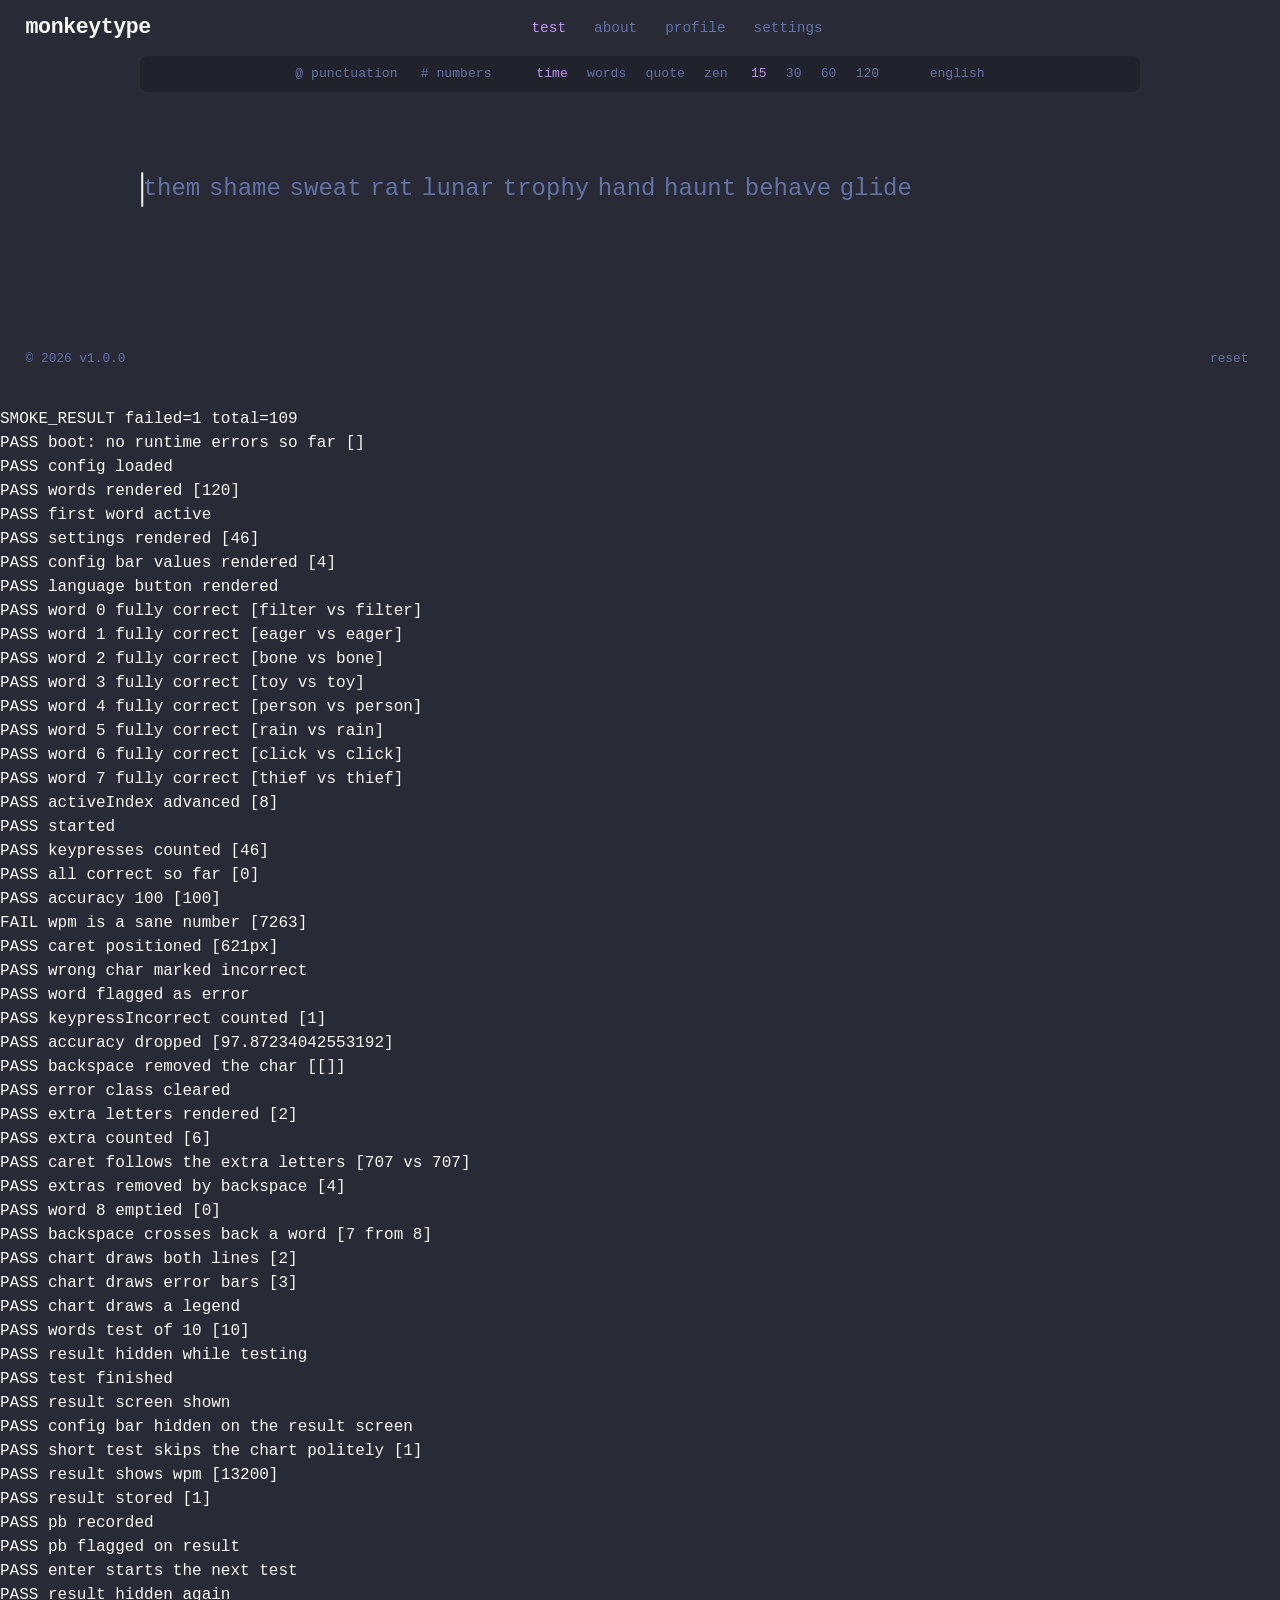
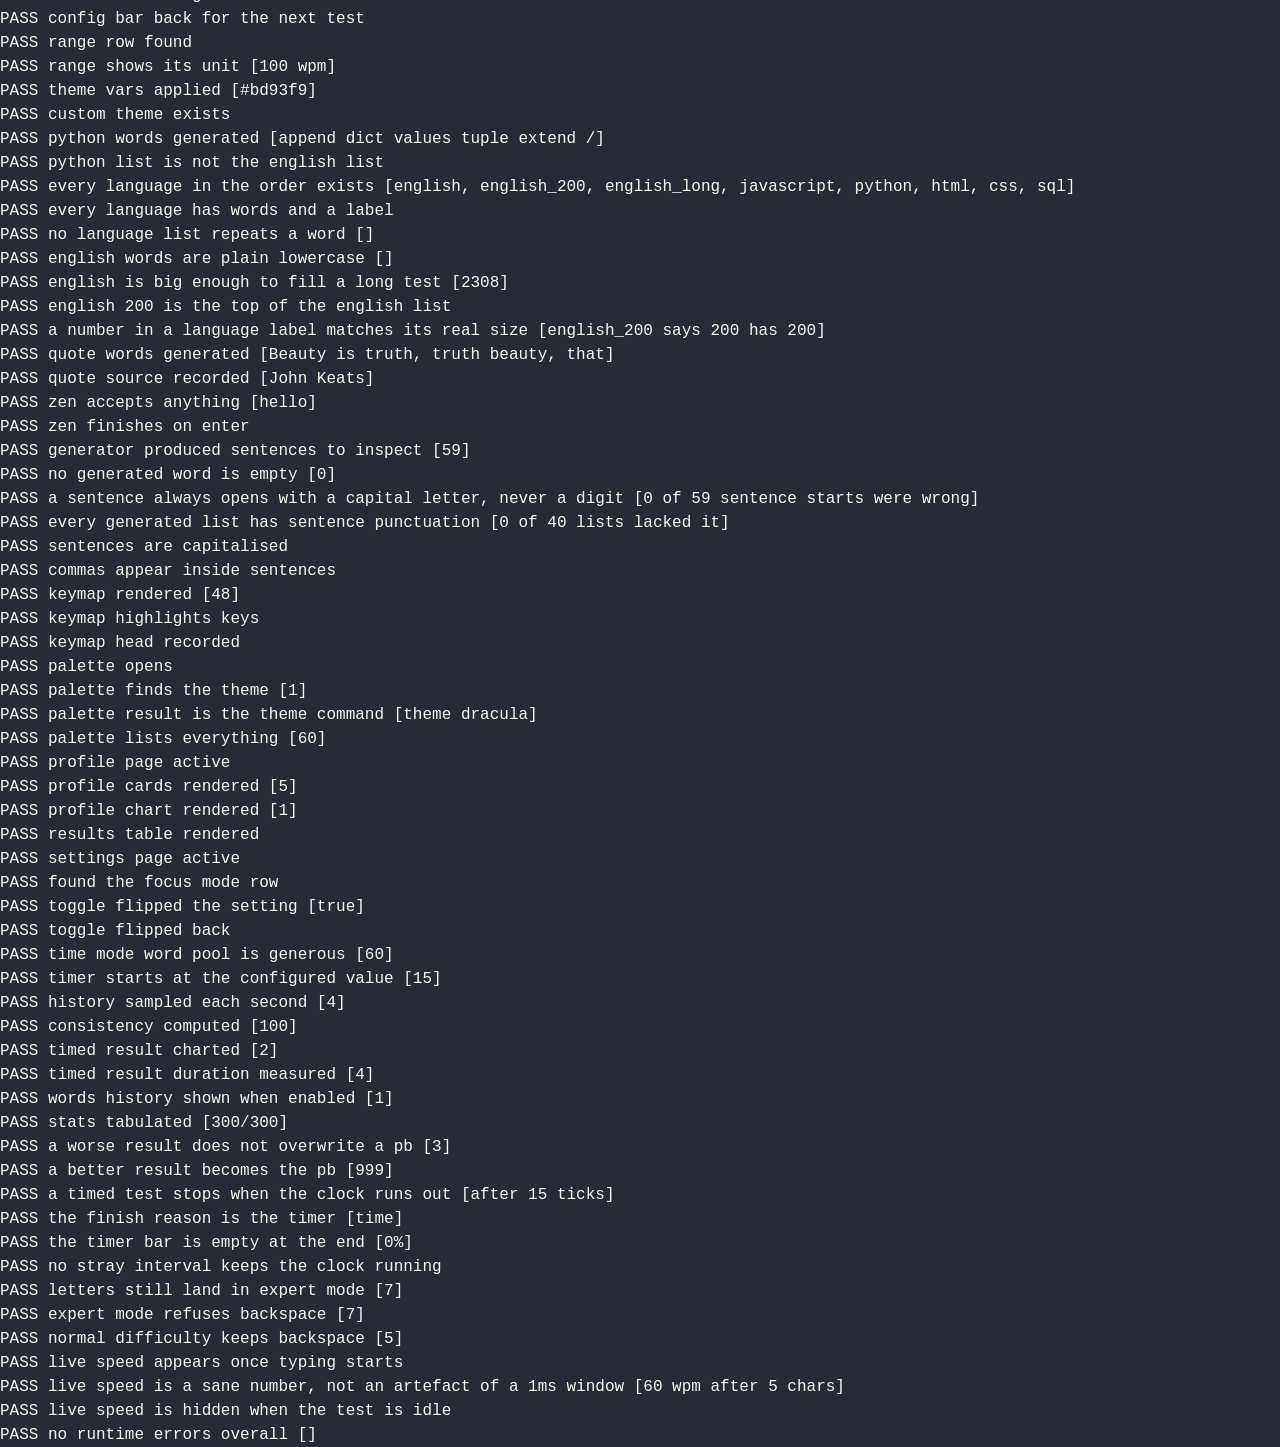
==== tests/smoke.html @ 29a27292 "test: add browser smoke suite (109 checks) A self-contained test page covering the word generator, t" ====
<!DOCTYPE html>
<html lang="en">
<head>
<meta charset="utf-8">
<title>monkeytype local &mdash; smoke tests</title>
<link rel="stylesheet" href="../css/style.css">
</head>
<body data-page="test">
<header id="top">
  <div class="nav-left"><a class="logo" data-nav="test" href="#test"><span class="logo-text">monkeytype</span></a></div>
  <nav class="nav-center">
    <button class="nav-item" data-nav="test">test</button>
    <button class="nav-item" data-nav="about">about</button>
    <button class="nav-item" data-nav="profile">profile</button>
    <button class="nav-item" data-nav="settings">settings</button>
  </nav>
  <div class="nav-right">
    <button class="icon-button" id="themeButton"></button>
    <button class="icon-button" id="soundButton"></button>
    <button class="icon-button" id="commandButton"></button>
  </div>
</header>
<main id="main">
  <section class="page" data-page="test">
    <div id="typingTest">
      <div id="configBar">
        <div class="config-group" id="cg-punctuation"><button class="config-button" data-config="punctuation">@ punctuation</button></div>
        <div class="config-group" id="cg-numbers"><button class="config-button" data-config="numbers"># numbers</button></div>
        <div class="config-spacer"></div>
        <div class="config-group" id="cg-mode">
          <button class="config-button" data-mode="time">time</button>
          <button class="config-button" data-mode="words">words</button>
          <button class="config-button" data-mode="quote">quote</button>
          <button class="config-button" data-mode="zen">zen</button>
        </div>
        <div class="config-group" id="cg-values"></div>
        <div class="config-spacer"></div>
        <div class="config-group" id="cg-funbox"></div>
        <div class="config-group" id="cg-language"></div>
      </div>
      <div id="testArea">
        <div id="liveStats">
          <div class="live-stat" id="liveWpm"><span class="live-stat-value">0</span></div>
          <div class="live-stat" id="liveAcc"><span class="live-stat-value">100%</span></div>
          <div class="live-stat" id="liveBurst"><span class="live-stat-value">0</span></div>
          <div class="live-stat" id="liveTimer"><span class="live-stat-value">30</span></div>
        </div>
        <div id="wordsWrapper"><div id="words"></div><div id="caret" class="caret"></div><div id="paceCaret" class="caret pace-caret"></div></div>
        <div id="timerBar"><div id="timerBarFill"></div></div>
        <div id="outOfFocus" hidden><button id="focusButton">focus</button></div>
        <div id="result" hidden></div>
      </div>
      <div id="keymap" hidden></div>
      <div id="restartHint" hidden></div>
    </div>
  </section>
  <section class="page" data-page="about"><div class="page-content about"><h1>about</h1><p>hi</p></div></section>
  <section class="page" data-page="settings"><div class="page-content"><div id="settingsContent"></div></div></section>
  <section class="page" data-page="profile"><div class="page-content"><div id="profileContent"></div></div></section>
</main>
<footer id="bottom"><span>&copy; <span id="year"></span> v<span id="version"></span></span><button id="footerResetButton">reset</button></footer>
<div id="commandPalette" hidden><div class="palette-box"><input id="paletteInput"><div id="paletteList"></div></div></div>
<div id="themeDropdown" hidden></div>
<div id="notification" hidden></div>
<input id="mobileInput" type="text">

<script>
/* capture every runtime error before anything else loads */
window.__errors = [];
window.addEventListener("error", function (e) {
  window.__errors.push(String(e.message) + " @ " + (e.filename || "") + ":" + (e.lineno || 0));
});
window.addEventListener("unhandledrejection", function (e) {
  window.__errors.push("promise: " + String(e.reason));
});
</script>
<script src="../js/data/words.js"></script>
<script src="../js/data/quotes.js"></script>
<script src="../js/data/themes.js"></script>
<script src="../js/keymap.js"></script>
<script src="../js/config.js"></script>
<script src="../js/sound.js"></script>
<script src="../js/chart.js"></script>
<script src="../js/typing.js"></script>
<script src="../js/commands.js"></script>
<script src="../js/ui.js"></script>
<script src="../js/app.js"></script>

<script>
(function () {
  const out = [];
  let failed = 0;
  let ran = 0;
  function check(name, condition, extra) {
    ran++;
    out.push((condition ? "PASS " : "FAIL ") + name + (extra !== undefined ? " [" + extra + "]" : ""));
    if (!condition) failed++;
  }
  function key(k, opts) {
    const ev = new KeyboardEvent("keydown", Object.assign({ key: k, bubbles: true, cancelable: true }, opts || {}));
    document.dispatchEvent(ev);
    return ev;
  }

  function run() {
  try {
    /* start from a clean slate so repeated runs are comparable */
    MT.Store.clear();
    MT.Config.load();
    MT.Config.apply();
    MT.Typing.nextTest();
    check("boot: no runtime errors so far", window.__errors.length === 0, window.__errors.join(" | "));
    check("config loaded", !!MT.Config.data && MT.Config.data.mode === "time");
    check("words rendered", document.querySelectorAll("#words .word").length > 10, document.querySelectorAll("#words .word").length);
    check("first word active", document.querySelectorAll("#words .word.active").length === 1);
    check("settings rendered", document.querySelectorAll(".setting").length > 20, document.querySelectorAll(".setting").length);
    check("config bar values rendered", document.querySelectorAll("#cg-values .config-button").length === 4, document.querySelectorAll("#cg-values .config-button").length);
    check("language button rendered", document.querySelectorAll("#cg-language .config-button").length === 1);

    /* ---- type some words correctly ---- */
    const T = MT.Typing;
    const words = T.words.slice(0, 8);
    words.forEach(function (w, idx) {
      for (const ch of w) key(ch);
      key(" ");
      check("word " + idx + " fully correct", T.wordIsFullyCorrect(idx), words[idx] + " vs " + T.input[idx].join(""));
    });
    check("activeIndex advanced", T.activeIndex === 8, T.activeIndex);
    check("started", T.started === true);
    check("keypresses counted", T.keypressTotal > 0, T.keypressTotal);
    check("all correct so far", T.keypressIncorrect === 0, T.keypressIncorrect);
    check("accuracy 100", Math.round(T.computeAccuracy()) === 100, T.computeAccuracy());
    check("wpm is a sane number", T.computeWpm() > 0 && T.computeWpm() < 2000, T.computeWpm());
    check("caret positioned", document.getElementById("caret").style.left !== "", document.getElementById("caret").style.left);

    /* ---- make a deliberate mistake, then fix it ---- */
    const target = T.words[8];
    const wrong = target[0] === "z" ? "q" : "z";
    key(wrong);
    check("wrong char marked incorrect", document.querySelectorAll("#words .word.active .letter.incorrect").length === 1);
    check("word flagged as error", document.querySelectorAll("#words .word.active.error").length === 1);
    check("keypressIncorrect counted", T.keypressIncorrect === 1, T.keypressIncorrect);
    check("accuracy dropped", Math.round(T.computeAccuracy()) < 100, T.computeAccuracy());

    key("Backspace");
    check("backspace removed the char", T.input[8].length === 0, JSON.stringify(T.input[8]));
    check("error class cleared", document.querySelectorAll("#words .word.active.error").length === 0);

    /* extra letters */
    for (const ch of target) key(ch);
    key("z"); key("z");
    check("extra letters rendered", document.querySelectorAll("#words .word.active .letter.extra").length === 2, document.querySelectorAll("#words .word.active .letter.extra").length);
    check("extra counted", T.input[8].length === target.length + 2, T.input[8].length);
    const extraSpans = document.querySelectorAll("#words .word.active .letter.extra");
    const caretLeft = parseFloat(document.getElementById("caret").style.left);
    const lastExtraRight = extraSpans[extraSpans.length - 1].offsetLeft + extraSpans[extraSpans.length - 1].offsetWidth;
    check("caret follows the extra letters", Math.abs(caretLeft - lastExtraRight) < 2, caretLeft + " vs " + lastExtraRight);
    key("Backspace"); key("Backspace");
    check("extras removed by backspace", T.input[8].length === target.length, T.input[8].length);

    /* backspace back into the previous word */
    while (T.input[8] && T.input[8].length) key("Backspace");
    check("word 8 emptied", T.input[8].length === 0, T.input[8].length);
    const beforeIndex = T.activeIndex;
    key("Backspace");
    check("backspace crosses back a word", T.activeIndex === beforeIndex - 1, T.activeIndex + " from " + beforeIndex);

    /* ---- chart renderer with real data ---- */
    const chartHost = document.createElement("div");
    chartHost.style.width = "600px";
    document.body.appendChild(chartHost);
    MT.Chart.render(chartHost, {
      xLabels: ["1", "2", "3", "4"],
      lines: [
        { name: "wpm", color: "var(--main-color)", values: [40, 55, 60, 58], fill: true },
        { name: "raw", color: "var(--sub-color)", values: [50, 70, 75, 72] },
      ],
      bars: { name: "errors", color: "var(--error-color)", values: [0, 2, 1, 3] },
      height: 200,
    });
    check("chart draws both lines", chartHost.querySelectorAll("svg polyline").length === 2, chartHost.querySelectorAll("svg polyline").length);
    check("chart draws error bars", chartHost.querySelectorAll("svg rect").length >= 3, chartHost.querySelectorAll("svg rect").length);
    check("chart draws a legend", chartHost.querySelectorAll(".chart-legend span").length === 3);
    chartHost.remove();

    /* ---- finish a short words test ---- */
    MT.Config.set("mode", "words");
    MT.Config.set("words", 10);
    MT.Typing.load(false);
    check("words test of 10", T.words.length === 10, T.words.length);
    check("result hidden while testing", document.getElementById("result").hidden === true);

    T.words.forEach(function (w) {
      for (const ch of w) key(ch);
      key(" ");
    });
    check("test finished", T.finished === true);
    check("result screen shown", document.getElementById("result").hidden === false);
    check("config bar hidden on the result screen", document.getElementById("configBar").style.display === "none");
    check("short test skips the chart politely", (T.result.history.length < 2 && document.querySelector("#resultChart svg") === null) || T.result.history.length >= 2, T.result.history.length);
    check("result shows wpm", /\d/.test(document.querySelector("#result .result-big .stat-value").textContent), document.querySelector("#result .result-big .stat-value").textContent);
    check("result stored", MT.Store.results.length === 1, MT.Store.results.length);
    check("pb recorded", Object.keys(MT.Store.pbs).length === 1);
    check("pb flagged on result", T.result.isPb === true);

    /* ---- typing after the result starts a new test ---- */
    key("Enter");
    check("enter starts the next test", T.finished === false && T.words.length === 10);
    check("result hidden again", document.getElementById("result").hidden === true);
    check("config bar back for the next test", document.getElementById("configBar").style.display === "");

    /* ---- range settings carry their unit ---- */
    const speedRow = Array.prototype.slice.call(document.querySelectorAll(".setting")).filter(function (row) {
      return row.querySelector(".setting-name") && row.querySelector(".setting-name").textContent === "Pace caret custom speed";
    })[0];
    check("range row found", !!speedRow);
    if (speedRow) {
      check("range shows its unit", speedRow.querySelector(".range-value").textContent === "100 wpm", speedRow.querySelector(".range-value").textContent);
    }

    /* ---- theme + language + mode switching ---- */
    MT.Config.set("theme", "dracula");
    MT.Config.apply();
    check("theme vars applied", document.documentElement.style.getPropertyValue("--main-color").length > 0, document.documentElement.style.getPropertyValue("--main-color"));
    check("custom theme exists", !!MT.Config.data.customTheme.bg);

    MT.Config.set("language", "python");
    MT.Typing.load(false);
    check("python words generated", T.words.length > 0 && T.words.every(function (w) {
      return MT.languages.python.words.indexOf(w) !== -1;
    }), T.words.slice(0, 6).join(" "));
    check("python list is not the english list", MT.languages.python.words.indexOf("the") === -1 && MT.languages.english.words.indexOf("def") === -1);

    /* ---- the word lists keep the promises their labels make ---- */
    const langs = MT.languageOrder;
    check("every language in the order exists", langs.length > 0 && langs.every(function (n) { return !!MT.languages[n]; }), langs.join(", "));
    check("every language has words and a label", langs.every(function (n) {
      const l = MT.languages[n];
      return l.words.length > 0 && typeof l.label === "string" && l.label.length > 0;
    }));
    check("no language list repeats a word", langs.every(function (n) {
      const w = MT.languages[n].words;
      return w.length === new Set(w).size;
    }), langs.filter(function (n) { const w = MT.languages[n].words; return w.length !== new Set(w).size; }).join(", "));

    const en = MT.languages.english.words;
    check("english words are plain lowercase", en.every(function (w) { return /^[a-z]+$/.test(w); }),
      en.filter(function (w) { return !/^[a-z]+$/.test(w); }).slice(0, 5).join(" "));
    check("english is big enough to fill a long test", en.length >= 1000, en.length);
    check("english 200 is the top of the english list", JSON.stringify(MT.languages.english_200.words) === JSON.stringify(en.slice(0, 200)));

    const sizeClaims = langs
      .map(function (n) { return { n: n, m: /(\d+)\s*$/.exec(MT.languages[n].label) }; })
      .filter(function (x) { return x.m; });
    check("a number in a language label matches its real size", sizeClaims.every(function (x) {
      return Number(x.m[1]) === MT.languages[x.n].words.length;
    }), sizeClaims.map(function (x) { return x.n + " says " + x.m[1] + " has " + MT.languages[x.n].words.length; }).join("; "));

    MT.Config.set("mode", "quote");
    MT.Typing.load(false);
    check("quote words generated", T.words.length > 3, T.words.slice(0, 6).join(" "));
    check("quote source recorded", !!T.quote && !!T.quote.source, T.quote && T.quote.source);

    MT.Config.set("mode", "zen");
    MT.Typing.load(false);
    ["h", "e", "l", "l", "o", " "].forEach(function (ch) { key(ch); });
    check("zen accepts anything", T.words[0] === "hello", T.words[0]);
    key("Enter");
    check("zen finishes on enter", T.finished === true);

    /* ---- punctuation and numbers, checked as a deterministic property ---- */
    function withSeed(seed, fn) {
      const real = Math.random;
      let s = seed >>> 0;
      Math.random = function () { s = (s * 1664525 + 1013904223) >>> 0; return s / 4294967296; };
      try { return fn(); } finally { Math.random = real; }
    }

    MT.Config.set("mode", "words");
    MT.Config.set("words", 10);
    MT.Config.set("language", "english");
    MT.Config.set("punctuation", true);
    MT.Config.set("numbers", true);

    let sentenceStartViolations = 0;
    let missingSentenceEnd = 0;
    let emptyWords = 0;
    let sawCapital = false;
    let sawComma = false;
    let sentenceStarts = 0;

    withSeed(20261018, function () {
      for (let run = 0; run < 40; run++) {
        const words = MT.Typing.generate();
        words.forEach(function (w, i) {
          if (!w || !w.length) emptyWords++;
          if (/,/.test(w)) sawComma = true;
          const opensSentence = i === 0 || /[.!?;]$/.test(words[i - 1]);
          if (opensSentence) {
            sentenceStarts++;
            const ok = /^[A-Z]/.test(w);
            if (!ok) sentenceStartViolations++;
            if (ok) sawCapital = true;
          }
        });
        if (!words.some(function (w) { return /[.!?;]$/.test(w); })) missingSentenceEnd++;
      }
    });

    check("generator produced sentences to inspect", sentenceStarts >= 40, sentenceStarts);
    check("no generated word is empty", emptyWords === 0, emptyWords);
    check("a sentence always opens with a capital letter, never a digit", sentenceStartViolations === 0, sentenceStartViolations + " of " + sentenceStarts + " sentence starts were wrong");
    check("every generated list has sentence punctuation", missingSentenceEnd === 0, missingSentenceEnd + " of 40 lists lacked it");
    check("sentences are capitalised", sawCapital === true);
    check("commas appear inside sentences", sawComma === true);

    MT.Config.set("words", 25);
    MT.Config.set("punctuation", false);
    MT.Config.set("numbers", false);

    /* ---- keymap, command palette, profile ---- */
    MT.Config.set("showKeymap", "map");
    MT.Config.apply();
    check("keymap rendered", document.querySelectorAll("#keymap .keymap-key").length > 25, document.querySelectorAll("#keymap .keymap-key").length);
    MT.Typing.load(false);
    const k0 = T.words[0];
    key(k0[0]);
    check("keymap highlights keys", document.querySelectorAll("#keymap .keymap-key.pressed-wrong, #keymap .keymap-key.active").length > 0);
    check("keymap head recorded", Object.keys(MT.Keymap.heat).length > 0);
    MT.Config.set("showKeymap", "off");
    MT.Config.apply();

    MT.Commands.openPalette();
    check("palette opens", MT.Commands.isOpen() === true && document.getElementById("commandPalette").hidden === false);
    MT.Commands.input.value = "dracula";
    MT.Commands.filter("dracula");
    check("palette finds the theme", MT.Commands.filtered.length > 0, MT.Commands.filtered.length);
    check("palette result is the theme command", MT.Commands.filtered[0] && MT.Commands.filtered[0].item.name === "theme dracula", MT.Commands.filtered[0] && MT.Commands.filtered[0].item.name);
    MT.Commands.filter("");
    check("palette lists everything", MT.Commands.filtered.length > 40, MT.Commands.filtered.length);
    MT.Commands.close();

    MT.UI.showPage("profile");
    check("profile page active", document.querySelector('.page[data-page="profile"]').classList.contains("active"));
    check("profile cards rendered", document.querySelectorAll(".profile-card").length === 5, document.querySelectorAll(".profile-card").length);
    check("profile chart rendered", document.querySelectorAll("#profileContent svg").length === 1 || MT.Store.results.length < 2, document.querySelectorAll("#profileContent svg").length);
    check("results table rendered", document.querySelectorAll(".result-table tbody tr").length > 0);

    MT.UI.showPage("settings");
    check("settings page active", document.querySelector('.page[data-page="settings"]').classList.contains("active"));
    MT.UI.showPage("test");

    /* ---- direct config mutation from the settings UI ---- */
    const focusToggle = Array.prototype.slice.call(document.querySelectorAll(".setting")).filter(function (row) {
      return row.querySelector(".setting-name") && row.querySelector(".setting-name").textContent === "Focus mode";
    })[0];
    check("found the focus mode row", !!focusToggle);
    if (focusToggle) {
      focusToggle.querySelector(".toggle").click();
      check("toggle flipped the setting", MT.Config.data.focusMode === true, MT.Config.data.focusMode);
      focusToggle.querySelector(".toggle").click();
      check("toggle flipped back", MT.Config.data.focusMode === false);
    }

    /* ---- hour-based consistency / durations do not blow up ---- */
    MT.Config.set("mode", "time");
    MT.Config.set("time", 15);
    MT.Typing.load(false);
    check("time mode word pool is generous", T.words.length >= 60, T.words.length);
    check("timer starts at the configured value", document.querySelector("#liveTimer .live-stat-value").textContent === "15", document.querySelector("#liveTimer .live-stat-value").textContent);

    /* ---- a simulated multi-second test: sampling, history and the chart ---- */
    MT.Config.set("alwaysShowWordsHistory", true);
    MT.Typing.load(false);
    T.started = true;
    T.startTime = Date.now() - 4000;
    for (let i = 0; i < 4; i++) {
      T.charsThisSecond = 25;
      T.correctChars += 25;
      T.allCharsTyped += 25;
      T.errorsThisSecond = i === 1 ? 2 : 0;
      T.keypressTotal += 25;
      T.keypressCorrect += 23;
      T.keypressIncorrect += 2;
      T.tick();
    }
    check("history sampled each second", T.history.length === 4, T.history.length);
    check("consistency computed", T.computeConsistency() > 0 && T.computeConsistency() <= 100, T.computeConsistency());
    T.finish("time");
    check("timed result charted", document.querySelectorAll("#resultChart svg polyline").length === 2, document.querySelectorAll("#resultChart svg polyline").length);
    check("timed result duration measured", T.result.duration >= 3.5 && T.result.duration <= 5, T.result.duration);
    check("words history shown when enabled", document.querySelectorAll("#resultWords .w").length > 0, document.querySelectorAll("#resultWords .w").length);
    check("stats tabulated", T.result.wpm > 0 && T.result.raw >= T.result.wpm, T.result.wpm + "/" + T.result.raw);
    MT.Config.set("alwaysShowWordsHistory", false);

    /* ---- personal bests only improve ---- */
    const pbCount = Object.keys(MT.Store.pbs).length;
    const fake = Object.assign({}, T.result, { wpm: 1, timestamp: Date.now() });
    MT.Store.checkPb(fake);
    check("a worse result does not overwrite a pb", Object.keys(MT.Store.pbs).length === pbCount, Object.keys(MT.Store.pbs).length);
    const fake2 = Object.assign({}, T.result, { wpm: 999, timestamp: Date.now() });
    MT.Store.checkPb(fake2);
    check("a better result becomes the pb", MT.Store.pbs[MT.Store.pbKey(fake2)].wpm === 999, MT.Store.pbs[MT.Store.pbKey(fake2)].wpm);
    MT.Store.results = MT.Store.results.filter(function (r) { return r.timestamp !== fake2.timestamp; });

    /* ---- the clock ends a timed test by itself ---- */
    MT.Config.set("mode", "time");
    MT.Config.set("time", 15);
    MT.Config.set("punctuation", false);
    MT.Config.set("numbers", false);
    MT.Typing.load(false);
    T.started = true;
    T.startTime = Date.now() - 20000;
    let ticks = 0;
    while (!T.finished && ticks < 40) { T.tick(); ticks++; }
    check("a timed test stops when the clock runs out", T.finished === true, "after " + ticks + " ticks");
    check("the finish reason is the timer", T.result.reason === "time", T.result.reason);
    check("the timer bar is empty at the end", document.getElementById("timerBarFill").style.width === "0%", document.getElementById("timerBarFill").style.width);
    check("no stray interval keeps the clock running", T.timerInterval === null);

    /* ---- expert difficulty takes backspace away ---- */
    MT.Config.set("difficulty", "expert");
    MT.Config.set("mode", "words");
    MT.Config.set("words", 10);
    MT.Typing.load(false);
    const firstWord = T.words[0];
    for (const ch of firstWord) key(ch);
    check("letters still land in expert mode", T.input[0].length === firstWord.length, T.input[0].length);
    key("Backspace");
    check("expert mode refuses backspace", T.input[0].length === firstWord.length, T.input[0].length);
    MT.Config.set("difficulty", "normal");
    MT.Typing.load(false);
    for (const ch of T.words[0]) key(ch);
    key("Backspace");
    check("normal difficulty keeps backspace", T.input[0].length === T.words[0].length - 1, T.input[0].length);

    /* ---- the live speed readout is sane from the first keystroke ---- */
    MT.Config.set("liveStatsStyle", "speed");
    MT.Typing.load(false);
    const probe = T.words[0].slice(0, 5);
    probe.split("").forEach(function (ch) { key(ch); });
    const liveNode = document.querySelector("#liveWpm .live-stat-value");
    const live = Number(liveNode.textContent);
    check("live speed appears once typing starts", document.getElementById("liveStats").style.visibility === "visible");
    check("live speed is a sane number, not an artefact of a 1ms window",
      isFinite(live) && live > 0 && live <= 200, live + " wpm after " + probe.length + " chars");
    check("live speed is hidden when the test is idle", (function () {
      MT.Typing.load(false);
      return document.getElementById("liveStats").style.visibility === "hidden";
    })());

    check("no runtime errors overall", window.__errors.length === 0, window.__errors.join(" | "));
  } catch (err) {
    out.push("THREW " + err.message + " @ " + (err.stack || "").split("\n")[1]);
    failed++;
  }

  out.unshift("SMOKE_RESULT failed=" + failed + " total=" + ran);
  const pre = document.createElement("pre");
  pre.id = "smoke-report";
  pre.textContent = out.join("\n");
  document.body.appendChild(pre);
  document.title = "SMOKE failed=" + failed + " total=" + ran;
  }

  /* app.js boots on DOMContentLoaded, and it registered its listener first */
  if (document.readyState === "loading") {
    window.addEventListener("DOMContentLoaded", run);
  } else {
    run();
  }
})();
</script>
</body>
</html>
---- css/style.css ----
/* =====================================================================
   monkeytype local — stylesheet
   Everything is driven by the theme variables below. No external
   fonts or assets: the monospace stack resolves to fonts already on
   your machine.
   ===================================================================== */

:root {
  /* theme variables (overwritten by js/config.js) */
  --bg-color: #323437;
  --main-color: #e2b714;
  --caret-color: #e2b714;
  --sub-color: #646669;
  --sub-alt-color: #2c2e31;
  --text-color: #d1d0c5;
  --error-color: #ca4754;
  --error-extra-color: #7e2a33;
  --colorful-error-color: #ca4754;
  --colorful-error-extra-color: #7e2a33;

  /* sizing (overwritten by js/config.js) */
  --font-size: 1.5rem;
  --line-height: 2.4rem;
  --page-width: 1000px;
  --roundness: 0.5rem;

  --font-family: "Roboto Mono", "JetBrains Mono", "Cascadia Mono", "SF Mono",
    ui-monospace, Consolas, "Courier New", monospace;

  --transition: 0.125s ease;
  --shadow: 0 4px 16px rgba(0, 0, 0, 0.25);
}

* { box-sizing: border-box; }

[hidden] { display: none !important; }

html, body { height: 100%; }

body {
  margin: 0;
  background: var(--bg-color);
  color: var(--text-color);
  font-family: var(--font-family);
  font-size: 1rem;
  line-height: 1.5;
  display: flex;
  flex-direction: column;
  min-height: 100vh;
  overflow-x: hidden;
  transition: background var(--transition), color var(--transition);
  -webkit-tap-highlight-color: transparent;
}

button, input, textarea, select {
  font-family: inherit;
  font-size: inherit;
  color: inherit;
  background: none;
  border: none;
  outline: none;
}

button { cursor: pointer; }

a { color: var(--main-color); text-decoration: none; }
a:hover { text-decoration: underline; }

code {
  background: var(--sub-alt-color);
  padding: 0.1em 0.35em;
  border-radius: 0.3em;
  font-size: 0.9em;
}

::-webkit-scrollbar { width: 0.6rem; height: 0.6rem; }
::-webkit-scrollbar-track { background: var(--bg-color); }
::-webkit-scrollbar-thumb { background: var(--sub-alt-color); border-radius: 1rem; }
::-webkit-scrollbar-thumb:hover { background: var(--sub-color); }

.key {
  display: inline-block;
  background: var(--sub-alt-color);
  border-bottom: 2px solid var(--sub-color);
  border-radius: 0.3rem;
  padding: 0.05rem 0.4rem;
  font-size: 0.8em;
  color: var(--text-color);
  white-space: nowrap;
}

/* ============================== HEADER ============================== */

#top {
  display: flex;
  align-items: center;
  justify-content: space-between;
  gap: 1rem;
  padding: 0.9rem 1.6rem;
  flex-wrap: wrap;
  transition: opacity var(--transition);
}

.nav-left, .nav-right { display: flex; align-items: center; gap: 0.4rem; }
.nav-left { flex: 1 1 auto; }
.nav-right { flex: 1 1 auto; justify-content: flex-end; }

.nav-center {
  display: flex;
  align-items: center;
  gap: 0.35rem;
  flex: 0 0 auto;
}

.logo {
  display: flex;
  align-items: center;
  gap: 0.5rem;
  color: var(--text-color);
  font-size: 1.35rem;
  font-weight: 600;
  letter-spacing: -0.02em;
  user-select: none;
}
.logo:hover { text-decoration: none; opacity: 0.85; }
.logo-icon { width: 1.5rem; height: 1.5rem; color: var(--main-color); flex: none; }
.logo-text { line-height: 1; }
.logo:hover .logo-icon { transform: rotate(-8deg); transition: transform var(--transition); }

.nav-item {
  color: var(--sub-color);
  padding: 0.35rem 0.7rem;
  border-radius: var(--roundness);
  font-size: 0.9rem;
  transition: color var(--transition), background var(--transition);
  text-transform: lowercase;
}
.nav-item:hover { color: var(--text-color); }
.nav-item.active { color: var(--main-color); }
.nav-item.active:hover { color: var(--main-color); }

.icon-button {
  color: var(--sub-color);
  padding: 0.4rem;
  border-radius: var(--roundness);
  display: flex;
  align-items: center;
  transition: color var(--transition), background var(--transition);
}
.icon-button:hover { color: var(--text-color); background: var(--sub-alt-color); }
.icon-button.active { color: var(--main-color); }
.icon-button svg { width: 1.15rem; height: 1.15rem; display: block; }
#soundButton.active .sound-wave { opacity: 1; }
#soundButton .sound-wave { opacity: 0.25; transition: opacity var(--transition); }

/* ============================== LAYOUT ============================== */

#main {
  flex: 1 0 auto;
  display: flex;
  flex-direction: column;
  padding: 0 1.5rem;
}

.page { display: none; flex: 1 0 auto; flex-direction: column; }
.page.active { display: flex; }

.page-content {
  max-width: 55rem;
  margin: 0 auto;
  padding: 1rem 0 4rem;
  width: 100%;
}

#bottom {
  display: flex;
  align-items: center;
  justify-content: space-between;
  gap: 1rem;
  padding: 1rem 1.6rem 1.4rem;
  color: var(--sub-color);
  font-size: 0.8rem;
  flex-wrap: wrap;
  transition: opacity var(--transition);
}
.footer-links { display: flex; gap: 0.9rem; }
.footer-links button { color: var(--sub-color); transition: color var(--transition); }
.footer-links button:hover { color: var(--text-color); }

/* ============================== CONFIG BAR ============================== */

#typingTest {
  flex: 1 0 auto;
  display: flex;
  flex-direction: column;
  justify-content: center;
  max-width: var(--page-width);
  width: 100%;
  margin: 0 auto;
  padding-bottom: 2rem;
  transition: opacity var(--transition);
}

#configBar {
  display: flex;
  align-items: center;
  justify-content: center;
  flex-wrap: wrap;
  gap: 0.15rem 0.35rem;
  background: var(--sub-alt-color);
  border-radius: var(--roundness);
  padding: 0.35rem 0.6rem;
  margin-bottom: 2.5rem;
  font-size: 0.82rem;
  transition: opacity var(--transition), background var(--transition);
}

.config-group { display: flex; align-items: center; gap: 0.1rem; flex-wrap: wrap; }
.config-spacer { width: 1rem; }

.config-button {
  color: var(--sub-color);
  padding: 0.3rem 0.55rem;
  border-radius: calc(var(--roundness) * 0.7);
  transition: color var(--transition), background var(--transition);
  white-space: nowrap;
}
.config-button:hover { color: var(--text-color); }
.config-button.active { color: var(--main-color); }
.config-button.disabled { opacity: 0.4; cursor: default; }
.config-button.disabled:hover { color: var(--sub-color); }

/* ============================== TEST AREA ============================== */

#testArea {
  position: relative;
  min-height: calc(var(--line-height) * 3 + 3.4rem);
}

/* live stats ------------------------------------------------------- */

#liveStats {
  position: absolute;
  top: 0;
  left: 0;
  display: flex;
  align-items: baseline;
  gap: 1.1rem;
  color: var(--main-color);
  user-select: none;
  pointer-events: none;
  line-height: 1;
}
.live-stat { display: flex; flex-direction: column; }
.live-stat-value { font-size: 1.6rem; }
.live-stat-label { font-size: 0.7rem; color: var(--sub-color); }

/* words ------------------------------------------------------------ */

#wordsWrapper {
  position: relative;
  margin-top: 2.4rem;
  height: calc(var(--line-height) * 3);
  overflow: hidden;
  cursor: text;
}

#words {
  display: flex;
  flex-wrap: wrap;
  align-content: flex-start;
  font-size: var(--font-size);
  line-height: var(--line-height);
  transition: transform var(--transition);
  /* left bleed matching the line caret's own width, so the caret at x=0 sits
     in the gap in front of the letter instead of being clipped */
  padding-left: 0.11em;
}

#words.smooth-scroll { transition: transform 0.25s ease; }

.word {
  display: flex;
  margin-right: 0.6ch;
  border-bottom: 2px solid transparent;
  padding-bottom: 0.05em;
}

.word.error { border-bottom-color: var(--error-color); }
.word.error.colorful { border-bottom-color: var(--colorful-error-color); }

.letter {
  color: var(--sub-color);
  border-bottom: 2px solid transparent;
  transition: color 0.05s linear;
}

.letter.correct { color: var(--text-color); }
.letter.incorrect { color: var(--error-color); }
.letter.incorrect.extra { color: var(--error-extra-color); }
.letter.missed { color: var(--error-color); }
.colorful .letter.incorrect { color: var(--colorful-error-color); }
.colorful .letter.incorrect.extra { color: var(--colorful-error-extra-color); }
.colorful .letter.missed { color: var(--colorful-error-color); }

.flip-colors .letter.correct { color: var(--sub-color); }
.flip-colors .letter { color: var(--text-color); }
.flip-colors .letter.incorrect { color: var(--error-color); }

.hide-extra .letter.extra { display: none; }

/* highlight modes */
#words.hl-letter .word.active .letter.correct { color: var(--main-color); }
#words.hl-word .word.active .letter { color: var(--main-color); }
#words.hl-word .word.active .letter.incorrect { color: var(--error-color); }
#words.hl-next .word.active ~ .word { color: var(--text-color); }
#words.hl-next2 .word.active ~ .word, #words.hl-next2 .word.active + .word ~ .word { color: var(--text-color); }

.words-history .word.error { border-bottom: none; }

/* caret ------------------------------------------------------------ */

.caret {
  position: absolute;
  top: 0;
  left: 0;
  width: 0.11em;
  height: calc(var(--line-height) * 0.92);
  border-radius: 0.1em;
  background: var(--caret-color);
  transition: left 0.09s linear, top 0.09s linear, height 0.1s ease;
  pointer-events: none;
  z-index: 2;
  animation: caret-blink 1s steps(1) infinite;
}
.caret.typing { animation: none; }
.caret.smooth-off { transition: none; }

.caret.style-off { display: none; }
.caret.style-line {
  width: 0.11em;
  /* sit in the gap in front of the letter rather than on top of it; the block,
     outline and underline carets are meant to overlap the letter, so they
     are deliberately left alone */
  transform: translateX(-0.11em);
}
.caret.style-block {
  width: 0.6em;
  opacity: 0.55;
  border-radius: 0.06em;
}
.caret.style-outline {
  background: transparent;
  border: 0.11em solid var(--caret-color);
  width: 0.62em;
}
.caret.style-underline {
  background: transparent;
  border-bottom: 0.14em solid var(--caret-color);
  height: calc(var(--line-height) * 0.95);
  border-radius: 0;
}

@keyframes caret-blink {
  0%, 49% { opacity: 1; }
  50%, 100% { opacity: 0; }
}

.pace-caret {
  background: var(--sub-color);
  opacity: 0.65;
  animation: none;
  transition: none;
  display: none;
}
.pace-caret.shown { display: block; }

/* timer bar -------------------------------------------------------- */

#timerBar {
  height: 0.3rem;
  background: var(--sub-alt-color);
  border-radius: 1rem;
  margin-top: 1.6rem;
  overflow: hidden;
  display: none;
}
#timerBar.shown { display: block; }
#timerBarFill {
  height: 100%;
  width: 100%;
  background: var(--main-color);
  border-radius: 1rem;
  transition: width 0.25s linear;
}
#timerBar.sub .timer-fill { background: var(--sub-color); }

/* out of focus ----------------------------------------------------- */

#outOfFocus {
  position: absolute;
  inset: 0;
  display: flex;
  align-items: center;
  justify-content: center;
  z-index: 3;
}
#outOfFocus button {
  color: var(--sub-color);
  background: var(--bg-color);
  padding: 0.8rem 1.4rem;
  border-radius: var(--roundness);
  font-size: 0.9rem;
  transition: color var(--transition);
}
#outOfFocus button:hover { color: var(--text-color); }

/* ============================== RESULT ============================== */

#result {
  display: grid;
  grid-template-columns: minmax(20rem, 1fr) 1.35fr;
  gap: 2rem;
  align-items: start;
  margin-top: 1rem;
  width: 100%;
  animation: fade-in 0.25s ease;
}

@keyframes fade-in { from { opacity: 0; } to { opacity: 1; } }

.result-left { display: flex; flex-direction: column; gap: 0.4rem; }

.result-big { display: flex; align-items: flex-end; gap: 2rem; }
.result-big .stat-value { font-size: 4rem; line-height: 1; color: var(--main-color); }
.result-big .stat-label { font-size: 1rem; color: var(--sub-color); }

.result-small { display: flex; flex-wrap: wrap; gap: 1.4rem; margin-top: 0.6rem; }
.result-small .stat-value { font-size: 1.5rem; color: var(--text-color); }
.result-small .stat-label { font-size: 0.8rem; color: var(--sub-color); }

.result-pb {
  display: inline-flex;
  align-items: center;
  gap: 0.35rem;
  color: var(--main-color);
  font-size: 0.85rem;
  margin-top: 0.3rem;
}

.result-meta {
  color: var(--sub-color);
  font-size: 0.85rem;
  margin-top: 1rem;
  display: flex;
  flex-direction: column;
  gap: 0.2rem;
}
.result-meta b { color: var(--text-color); font-weight: 500; }

.result-buttons { display: flex; align-items: center; gap: 0.6rem; margin-top: 1.4rem; }

.button {
  display: inline-flex;
  align-items: center;
  gap: 0.45rem;
  background: var(--sub-alt-color);
  color: var(--text-color);
  padding: 0.6rem 1.1rem;
  border-radius: var(--roundness);
  transition: background var(--transition), color var(--transition);
}
.button:hover { background: var(--sub-color); color: var(--bg-color); }
.button.primary { color: var(--main-color); }
.button svg { width: 1rem; height: 1rem; }

.result-right { min-width: 0; display: flex; flex-direction: column; gap: 0.6rem; }

.chart-wrap { position: relative; width: 100%; }
.chart-wrap svg { display: block; width: 100%; height: auto; overflow: visible; }

.chart-tooltip {
  position: absolute;
  pointer-events: none;
  background: var(--bg-color);
  border: 1px solid var(--sub-alt-color);
  border-radius: 0.4rem;
  padding: 0.4rem 0.6rem;
  font-size: 0.75rem;
  color: var(--text-color);
  box-shadow: var(--shadow);
  transform: translate(-50%, -115%);
  white-space: nowrap;
  z-index: 5;
}
.chart-tooltip .t-row { display: flex; gap: 0.5rem; justify-content: space-between; }
.chart-tooltip .t-key { color: var(--sub-color); }

.chart-legend {
  display: flex;
  gap: 1rem;
  justify-content: center;
  color: var(--sub-color);
  font-size: 0.75rem;
  flex-wrap: wrap;
}
.chart-legend .swatch {
  display: inline-block;
  width: 0.7rem;
  height: 0.2rem;
  border-radius: 1rem;
  margin-right: 0.35rem;
  vertical-align: middle;
}

.words-history {
  margin-top: 1.5rem;
  grid-column: 1 / -1;
  color: var(--sub-color);
  font-size: 0.9rem;
  line-height: 1.8;
  word-break: break-word;
}
.words-history .w { margin-right: 0.5em; }
.words-history .w.bad { color: var(--error-color); }

/* ============================== KEYMAP ============================== */

#keymap {
  margin: 2.5rem auto 0;
  width: 100%;
  max-width: calc(var(--page-width) * 0.7);
  display: flex;
  flex-direction: column;
  gap: 0.3rem;
  align-items: center;
}

.keymap-row { display: flex; gap: 0.3rem; }

.keymap-key {
  position: relative;
  min-width: 2.4rem;
  height: 2.4rem;
  padding: 0 0.4rem;
  display: flex;
  align-items: center;
  justify-content: center;
  background: var(--sub-alt-color);
  color: var(--sub-color);
  border-radius: 0.35rem;
  font-size: 0.75rem;
  transition: background 0.08s linear, color 0.08s linear, transform 0.08s ease;
  user-select: none;
}
.keymap-key.wide { min-width: 3.6rem; }
.keymap-key.wider { min-width: 5rem; }
.keymap-key.space { min-width: 12rem; }
.keymap-key.active {
  background: var(--main-color);
  color: var(--bg-color);
  transform: translateY(1px);
}
.keymap-key.pressed-wrong { background: var(--error-color); color: var(--bg-color); }

#keymap.heat .keymap-key { color: transparent; }
#keymap.heat .keymap-key .heat-label {
  position: absolute;
  inset: 0;
  display: flex;
  align-items: center;
  justify-content: center;
  font-size: 0.7rem;
  color: var(--bg-color);
}
.keymap-key .heat-label { display: none; }
#keymap.heat .keymap-key .heat-label { display: flex; }

/* ============================== SETTINGS ============================== */

.settings-group { margin-bottom: 2.6rem; }
.settings-group > h2 {
  font-size: 1.05rem;
  color: var(--sub-color);
  font-weight: 500;
  margin: 0 0 1rem;
  text-transform: lowercase;
  padding-bottom: 0.5rem;
  border-bottom: 1px solid var(--sub-alt-color);
}

.setting {
  display: grid;
  grid-template-columns: 1fr auto;
  gap: 0.4rem 1.5rem;
  align-items: center;
  padding: 0.85rem 0;
  border-bottom: 1px solid var(--sub-alt-color);
}
.setting:last-child { border-bottom: none; }

.setting-name { color: var(--text-color); font-size: 0.95rem; }
.setting-description { color: var(--sub-color); font-size: 0.8rem; grid-column: 1; margin-top: -0.1rem; }
.setting-control { grid-row: 1 / span 2; grid-column: 2; display: flex; align-items: center; gap: 0.5rem; justify-content: flex-end; flex-wrap: wrap; }

.setting-control .option {
  color: var(--sub-color);
  padding: 0.3rem 0.6rem;
  border-radius: 0.35rem;
  transition: color var(--transition), background var(--transition);
  font-size: 0.85rem;
  white-space: nowrap;
}
.setting-control .option:hover { color: var(--text-color); background: var(--sub-alt-color); }
.setting-control .option.active { color: var(--main-color); }

.toggle {
  width: 3.1rem;
  height: 1.6rem;
  border-radius: 1rem;
  background: var(--sub-alt-color);
  padding: 0.2rem;
  display: flex;
  align-items: center;
  transition: background var(--transition);
}
.toggle .knob {
  width: 1.2rem;
  height: 1.2rem;
  border-radius: 50%;
  background: var(--sub-color);
  transition: transform var(--transition), background var(--transition);
}
.toggle.on { background: var(--main-color); }
.toggle.on .knob { transform: translateX(1.5rem); background: var(--bg-color); }

input[type="range"] {
  -webkit-appearance: none;
  appearance: none;
  width: 10rem;
  height: 1.4rem;
  background: transparent;
  cursor: pointer;
}
input[type="range"]::-webkit-slider-runnable-track {
  height: 0.35rem;
  background: var(--sub-alt-color);
  border-radius: 1rem;
}
input[type="range"]::-webkit-slider-thumb {
  -webkit-appearance: none;
  appearance: none;
  width: 1.1rem;
  height: 1.1rem;
  margin-top: -0.375rem;
  border-radius: 50%;
  background: var(--main-color);
}
input[type="range"]::-moz-range-track {
  height: 0.35rem;
  background: var(--sub-alt-color);
  border-radius: 1rem;
}
input[type="range"]::-moz-range-thumb {
  width: 1.1rem;
  height: 1.1rem;
  border: none;
  border-radius: 50%;
  background: var(--main-color);
}
.range-value { color: var(--text-color); font-size: 0.85rem; min-width: 2.6rem; text-align: right; }

.text-input {
  background: var(--sub-alt-color);
  border-radius: 0.35rem;
  padding: 0.4rem 0.7rem;
  color: var(--text-color);
  font-size: 0.85rem;
  min-width: 11rem;
}
.text-input:focus { box-shadow: 0 0 0 2px var(--main-color); }

.danger-button { color: var(--error-color); }
.danger-button:hover { background: var(--error-color); color: var(--bg-color); }

/* ============================== DROPDOWN ============================== */

#themeDropdown {
  position: absolute;
  z-index: 40;
  background: var(--bg-color);
  border: 1px solid var(--sub-alt-color);
  border-radius: var(--roundness);
  box-shadow: var(--shadow);
  padding: 0.5rem;
  max-height: 24rem;
  overflow-y: auto;
  width: 20rem;
}

.dropdown-search {
  width: 100%;
  background: var(--sub-alt-color);
  border-radius: 0.35rem;
  padding: 0.45rem 0.7rem;
  margin-bottom: 0.5rem;
  color: var(--text-color);
  font-size: 0.85rem;
}

.dropdown-list { display: grid; grid-template-columns: 1fr 1fr; gap: 0.35rem; }
.dropdown-item {
  display: flex;
  align-items: center;
  gap: 0.5rem;
  padding: 0.4rem 0.5rem;
  border-radius: 0.35rem;
  color: var(--sub-color);
  font-size: 0.85rem;
  transition: background var(--transition), color var(--transition);
  text-align: left;
}
.dropdown-item:hover, .dropdown-item.hovered { background: var(--sub-alt-color); color: var(--text-color); }
.dropdown-item.active { color: var(--main-color); }
.swatch-dots { display: flex; gap: 2px; flex: none; }
.swatch-dots i { width: 0.45rem; height: 0.45rem; border-radius: 50%; display: block; }
.dropdown-item .label { overflow: hidden; text-overflow: ellipsis; white-space: nowrap; }

/* ============================== COMMAND LINE ============================== */

#commandPalette {
  position: fixed;
  inset: 0;
  z-index: 100;
  background: rgba(0, 0, 0, 0.6);
  display: flex;
  align-items: flex-start;
  justify-content: center;
  padding: 12vh 1rem 1rem;
  animation: fade-in 0.12s ease;
}

.palette-box {
  width: 100%;
  max-width: 40rem;
  background: var(--bg-color);
  border-radius: var(--roundness);
  box-shadow: var(--shadow);
  overflow: hidden;
  display: flex;
  flex-direction: column;
  max-height: 70vh;
}

#paletteInput {
  width: 100%;
  padding: 0.9rem 1.1rem;
  color: var(--text-color);
  background: var(--sub-alt-color);
  font-size: 1rem;
}

#paletteList { overflow-y: auto; padding: 0.4rem; }

.palette-item {
  display: flex;
  align-items: center;
  gap: 0.7rem;
  width: 100%;
  text-align: left;
  padding: 0.6rem 0.8rem;
  border-radius: 0.35rem;
  color: var(--sub-color);
  font-size: 0.9rem;
  transition: background var(--transition), color var(--transition);
}
.palette-item.selected { background: var(--sub-alt-color); color: var(--text-color); }
.palette-item .pico { color: var(--main-color); flex: none; display: flex; }
.palette-item .pico svg { width: 1rem; height: 1rem; }
.palette-item .pname { color: var(--text-color); }
.palette-item .phint { margin-left: auto; color: var(--sub-color); font-size: 0.78rem; }
.palette-item mark { background: none; color: var(--main-color); }
.palette-empty { padding: 1rem; color: var(--sub-color); text-align: center; font-size: 0.85rem; }

/* ============================== PROFILE ============================== */

.profile-cards {
  display: grid;
  grid-template-columns: repeat(auto-fit, minmax(9rem, 1fr));
  gap: 1rem;
  margin-bottom: 2.5rem;
}
.profile-card {
  background: var(--sub-alt-color);
  border-radius: var(--roundness);
  padding: 1rem 1.1rem;
}
.profile-card .pc-label { color: var(--sub-color); font-size: 0.78rem; }
.profile-card .pc-value { color: var(--main-color); font-size: 1.6rem; line-height: 1.3; }

.profile-section { margin-bottom: 2.5rem; }
.profile-section h2 {
  font-size: 1.05rem;
  color: var(--sub-color);
  font-weight: 500;
  margin: 0 0 1rem;
  padding-bottom: 0.5rem;
  border-bottom: 1px solid var(--sub-alt-color);
  text-transform: lowercase;
}

.result-table { width: 100%; border-collapse: collapse; font-size: 0.85rem; }
.result-table th {
  text-align: left;
  color: var(--sub-color);
  font-weight: 500;
  padding: 0.5rem 0.6rem;
  border-bottom: 1px solid var(--sub-alt-color);
  font-size: 0.78rem;
}
.result-table td { padding: 0.5rem 0.6rem; border-bottom: 1px solid var(--sub-alt-color); color: var(--text-color); }
.result-table tr:hover td { background: var(--sub-alt-color); }
.result-table .num { text-align: right; }
.result-table .best { color: var(--main-color); }
.empty-note { color: var(--sub-color); font-size: 0.9rem; padding: 1rem 0; }

/* ============================== ABOUT ============================== */

.about h1 { font-size: 1.5rem; color: var(--main-color); margin: 0.5rem 0 1.2rem; font-weight: 600; }
.about h2 { font-size: 1.05rem; color: var(--text-color); margin: 2rem 0 0.7rem; font-weight: 500; }
.about p { color: var(--sub-color); line-height: 1.7; margin: 0 0 1rem; }
.about ul { color: var(--sub-color); line-height: 1.7; padding-left: 1.2rem; margin: 0 0 1rem; }
.about li { margin-bottom: 0.35rem; }
.about strong { color: var(--text-color); font-weight: 500; }
.about table.keys { width: 100%; border-collapse: collapse; font-size: 0.9rem; }
.about table.keys td { padding: 0.45rem 0.5rem; border-bottom: 1px solid var(--sub-alt-color); color: var(--sub-color); }
.about table.keys td:first-child { width: 12rem; color: var(--text-color); }

/* ============================== NOTIFICATION ============================== */

#notification {
  position: fixed;
  left: 50%;
  bottom: 2rem;
  transform: translateX(-50%);
  background: var(--sub-alt-color);
  color: var(--text-color);
  padding: 0.7rem 1.2rem;
  border-radius: var(--roundness);
  box-shadow: var(--shadow);
  z-index: 200;
  font-size: 0.85rem;
  max-width: 80vw;
  animation: toast-in 0.2s ease;
}
@keyframes toast-in { from { opacity: 0; transform: translate(-50%, 0.6rem); } to { opacity: 1; transform: translate(-50%, 0); } }

/* ============================== RESTART HINT ============================== */

#restartHint {
  text-align: center;
  color: var(--sub-color);
  font-size: 0.85rem;
  margin-top: 1.5rem;
}

/* ============================== FOCUS MODE ============================== */

body.focus-mode.typing #top,
body.focus-mode.typing #bottom,
body.focus-mode.typing #configBar,
body.focus-mode.typing #keymap {
  opacity: 0.12;
}
body.focus-mode.typing #top:hover,
body.focus-mode.typing #bottom:hover,
body.focus-mode.typing #configBar:hover {
  opacity: 1;
}

/* ============================== MOBILE INPUT ============================== */

#mobileInput {
  position: fixed;
  opacity: 0;
  pointer-events: none;
  width: 1px;
  height: 1px;
  top: 50%;
  left: -100px;
}

/* ============================== RESPONSIVE ============================== */

@media (max-width: 900px) {
  #result { grid-template-columns: 1fr; }
  .result-big .stat-value { font-size: 3rem; }
  #liveStats { position: static; margin-bottom: 0.5rem; }
  #wordsWrapper { margin-top: 0; height: calc(var(--line-height) * 2); }
}

@media (max-width: 640px) {
  :root { --font-size: 1.15rem; --line-height: 1.9rem; }
  #top { padding: 0.7rem 1rem; }
  #main { padding: 0 0.8rem; }
  .nav-center { order: 3; width: 100%; justify-content: center; }
  #configBar { font-size: 0.75rem; margin-bottom: 1.5rem; }
  .dropdown-list { grid-template-columns: 1fr; }
  #themeDropdown { width: calc(100vw - 2rem); }
  .setting { grid-template-columns: 1fr; }
  .setting-control { grid-row: auto; grid-column: 1; justify-content: flex-start; }
  .keymap-key.space { min-width: 6rem; }
  #keymap { display: none !important; }
}

@media (prefers-reduced-motion: reduce) {
  * { animation-duration: 0.01ms !important; transition-duration: 0.01ms !important; }
}
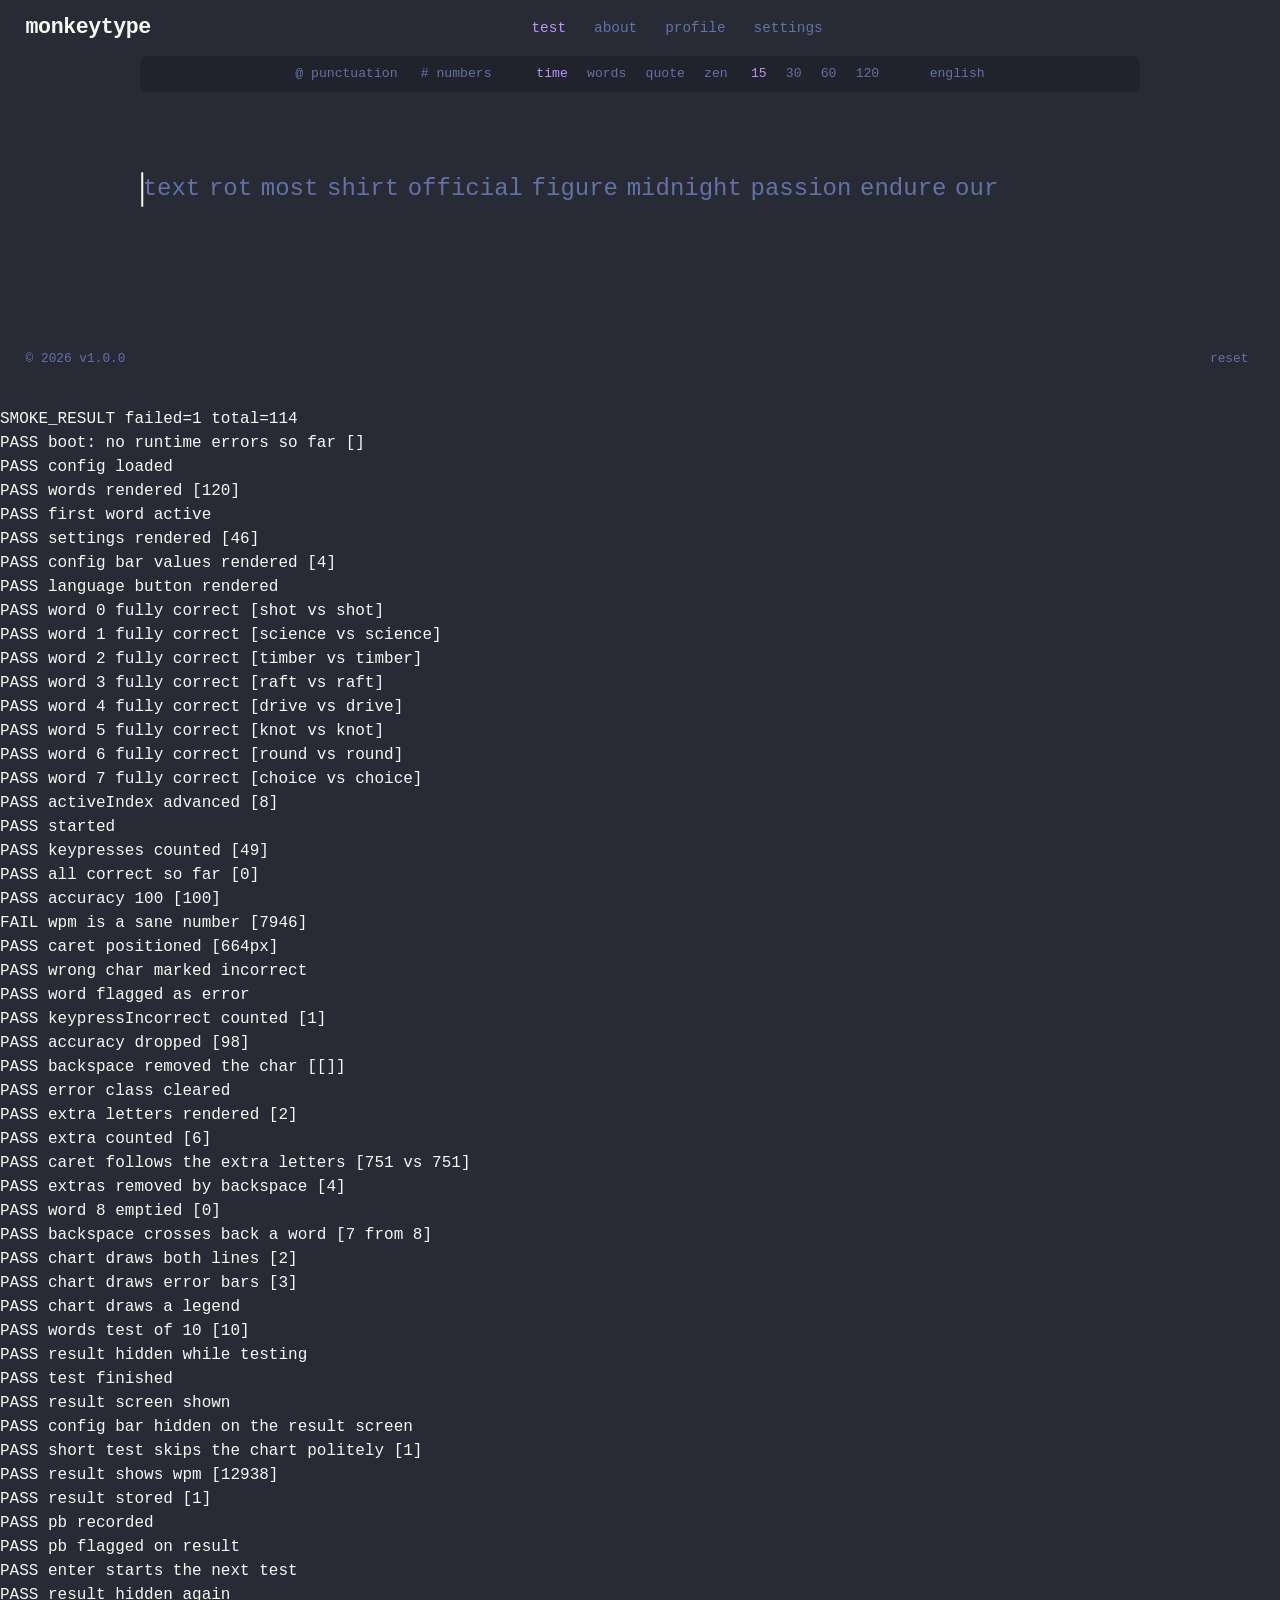
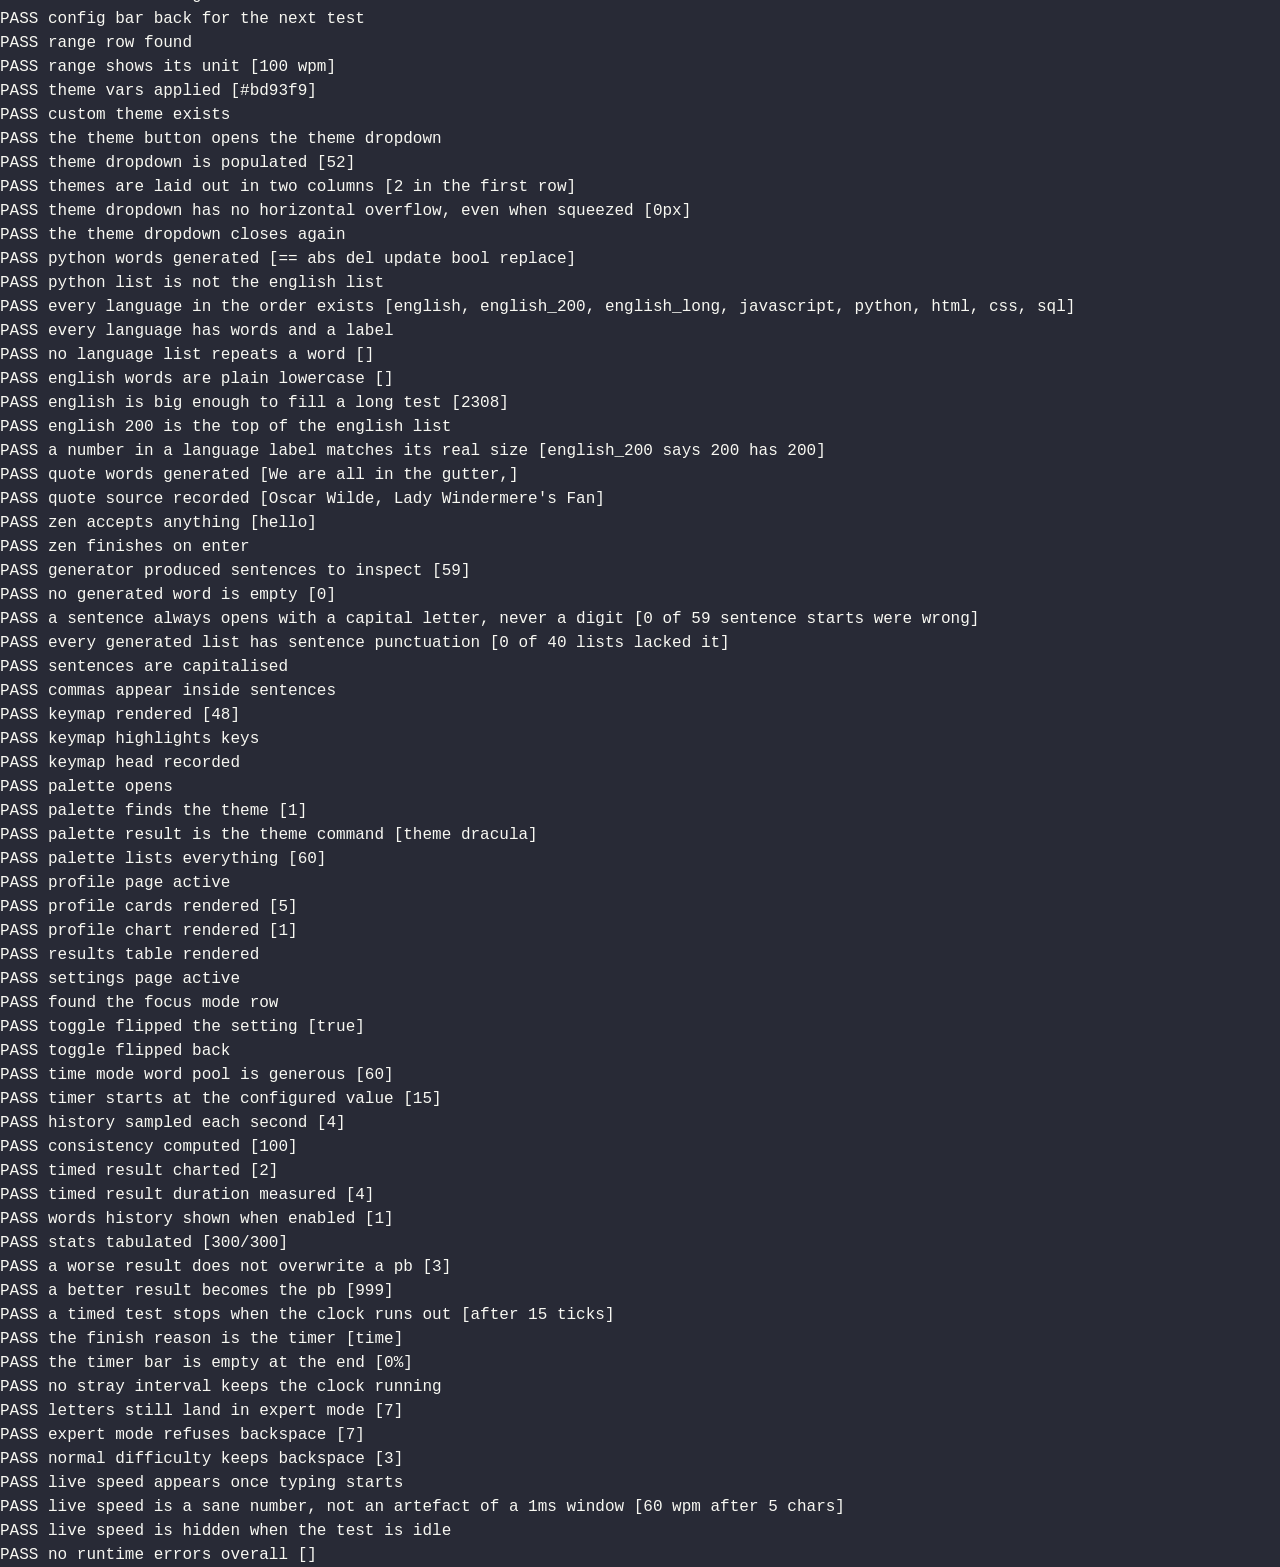
==== commit a1909d10: "fix: stop the theme dropdown from scrolling sideways Setting overflow-y on its own makes overflow-x " ====
--- a/tests/smoke.html
+++ b/tests/smoke.html
@@ -224,6 +224,28 @@
     check("theme vars applied", document.documentElement.style.getPropertyValue("--main-color").length > 0, document.documentElement.style.getPropertyValue("--main-color"));
     check("custom theme exists", !!MT.Config.data.customTheme.bg);
 
+    /* ---- the theme dropdown never scrolls sideways ---- */
+    document.getElementById("themeButton").click();
+    const dd = document.getElementById("themeDropdown");
+    check("the theme button opens the theme dropdown", dd.hidden === false);
+    const ddItems = dd.querySelectorAll(".dropdown-item");
+    check("theme dropdown is populated", ddItems.length > 40, ddItems.length);
+
+    const firstRowTop = Math.min.apply(null, Array.prototype.map.call(ddItems, function (el) { return el.offsetTop; }));
+    const inFirstRow = Array.prototype.filter.call(ddItems, function (el) { return el.offsetTop === firstRowTop; }).length;
+    check("themes are laid out in two columns", inFirstRow === 2, inFirstRow + " in the first row");
+
+    /* Squeeze it hard. A bare 1fr track has a min-content floor, so a long name
+       like "frozen_llama" used to widen the grid past the box and force a
+       horizontal scrollbar. This is the condition that produced one. */
+    const ddWidth = dd.style.width;
+    dd.style.width = "12rem";
+    const sideways = dd.scrollWidth - dd.clientWidth;
+    check("theme dropdown has no horizontal overflow, even when squeezed", sideways <= 1, sideways + "px");
+    dd.style.width = ddWidth;
+    MT.UI.closeDropdown();
+    check("the theme dropdown closes again", dd.hidden === true);
+
     MT.Config.set("language", "python");
     MT.Typing.load(false);
     check("python words generated", T.words.length > 0 && T.words.every(function (w) {
--- a/css/style.css
+++ b/css/style.css
@@ -694,7 +694,11 @@
   box-shadow: var(--shadow);
   padding: 0.5rem;
   max-height: 24rem;
+  /* Only ever scroll vertically. Setting overflow-y on its own makes overflow-x
+     compute to auto as well, which is what put a horizontal bar under the theme
+     list whenever a long theme name was one pixel too wide. */
   overflow-y: auto;
+  overflow-x: hidden;
   width: 20rem;
 }
 
@@ -708,9 +712,13 @@
   font-size: 0.85rem;
 }
 
-.dropdown-list { display: grid; grid-template-columns: 1fr 1fr; gap: 0.35rem; }
+/* minmax(0, 1fr) rather than 1fr: a bare 1fr track has an automatic minimum of
+   min-content, so a long theme name would widen the column past the dropdown
+   instead of eliding. */
+.dropdown-list { display: grid; grid-template-columns: repeat(2, minmax(0, 1fr)); gap: 0.35rem; }
 .dropdown-item {
   display: flex;
+  min-width: 0;
   align-items: center;
   gap: 0.5rem;
   padding: 0.4rem 0.5rem;
@@ -724,7 +732,7 @@
 .dropdown-item.active { color: var(--main-color); }
 .swatch-dots { display: flex; gap: 2px; flex: none; }
 .swatch-dots i { width: 0.45rem; height: 0.45rem; border-radius: 50%; display: block; }
-.dropdown-item .label { overflow: hidden; text-overflow: ellipsis; white-space: nowrap; }
+.dropdown-item .label { min-width: 0; overflow: hidden; text-overflow: ellipsis; white-space: nowrap; }
 
 /* ============================== COMMAND LINE ============================== */
 
@@ -760,7 +768,8 @@
   font-size: 1rem;
 }
 
-#paletteList { overflow-y: auto; padding: 0.4rem; }
+/* same reasoning as #themeDropdown: one axis only, so no stray horizontal bar */
+#paletteList { overflow-y: auto; overflow-x: hidden; padding: 0.4rem; }
 
 .palette-item {
   display: flex;
@@ -905,7 +914,7 @@
   #main { padding: 0 0.8rem; }
   .nav-center { order: 3; width: 100%; justify-content: center; }
   #configBar { font-size: 0.75rem; margin-bottom: 1.5rem; }
-  .dropdown-list { grid-template-columns: 1fr; }
+  .dropdown-list { grid-template-columns: minmax(0, 1fr); }
   #themeDropdown { width: calc(100vw - 2rem); }
   .setting { grid-template-columns: 1fr; }
   .setting-control { grid-row: auto; grid-column: 1; justify-content: flex-start; }
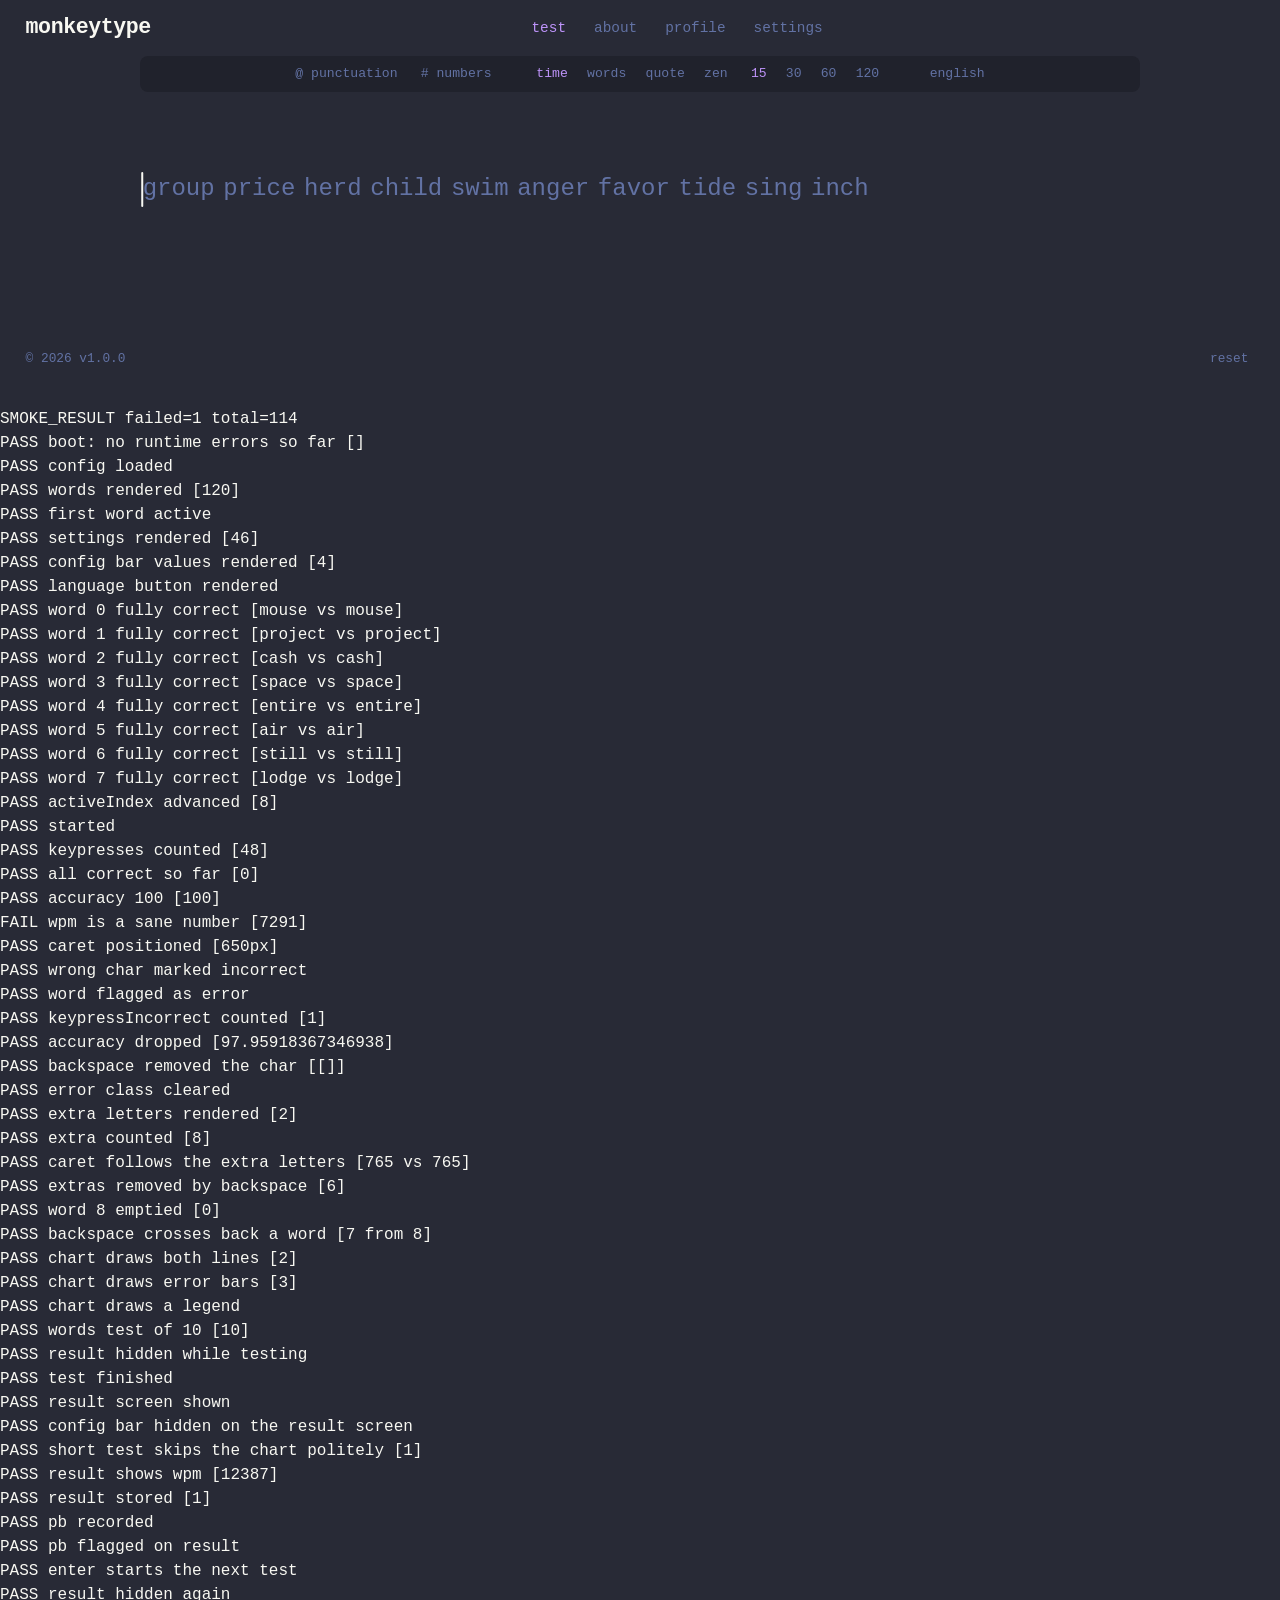
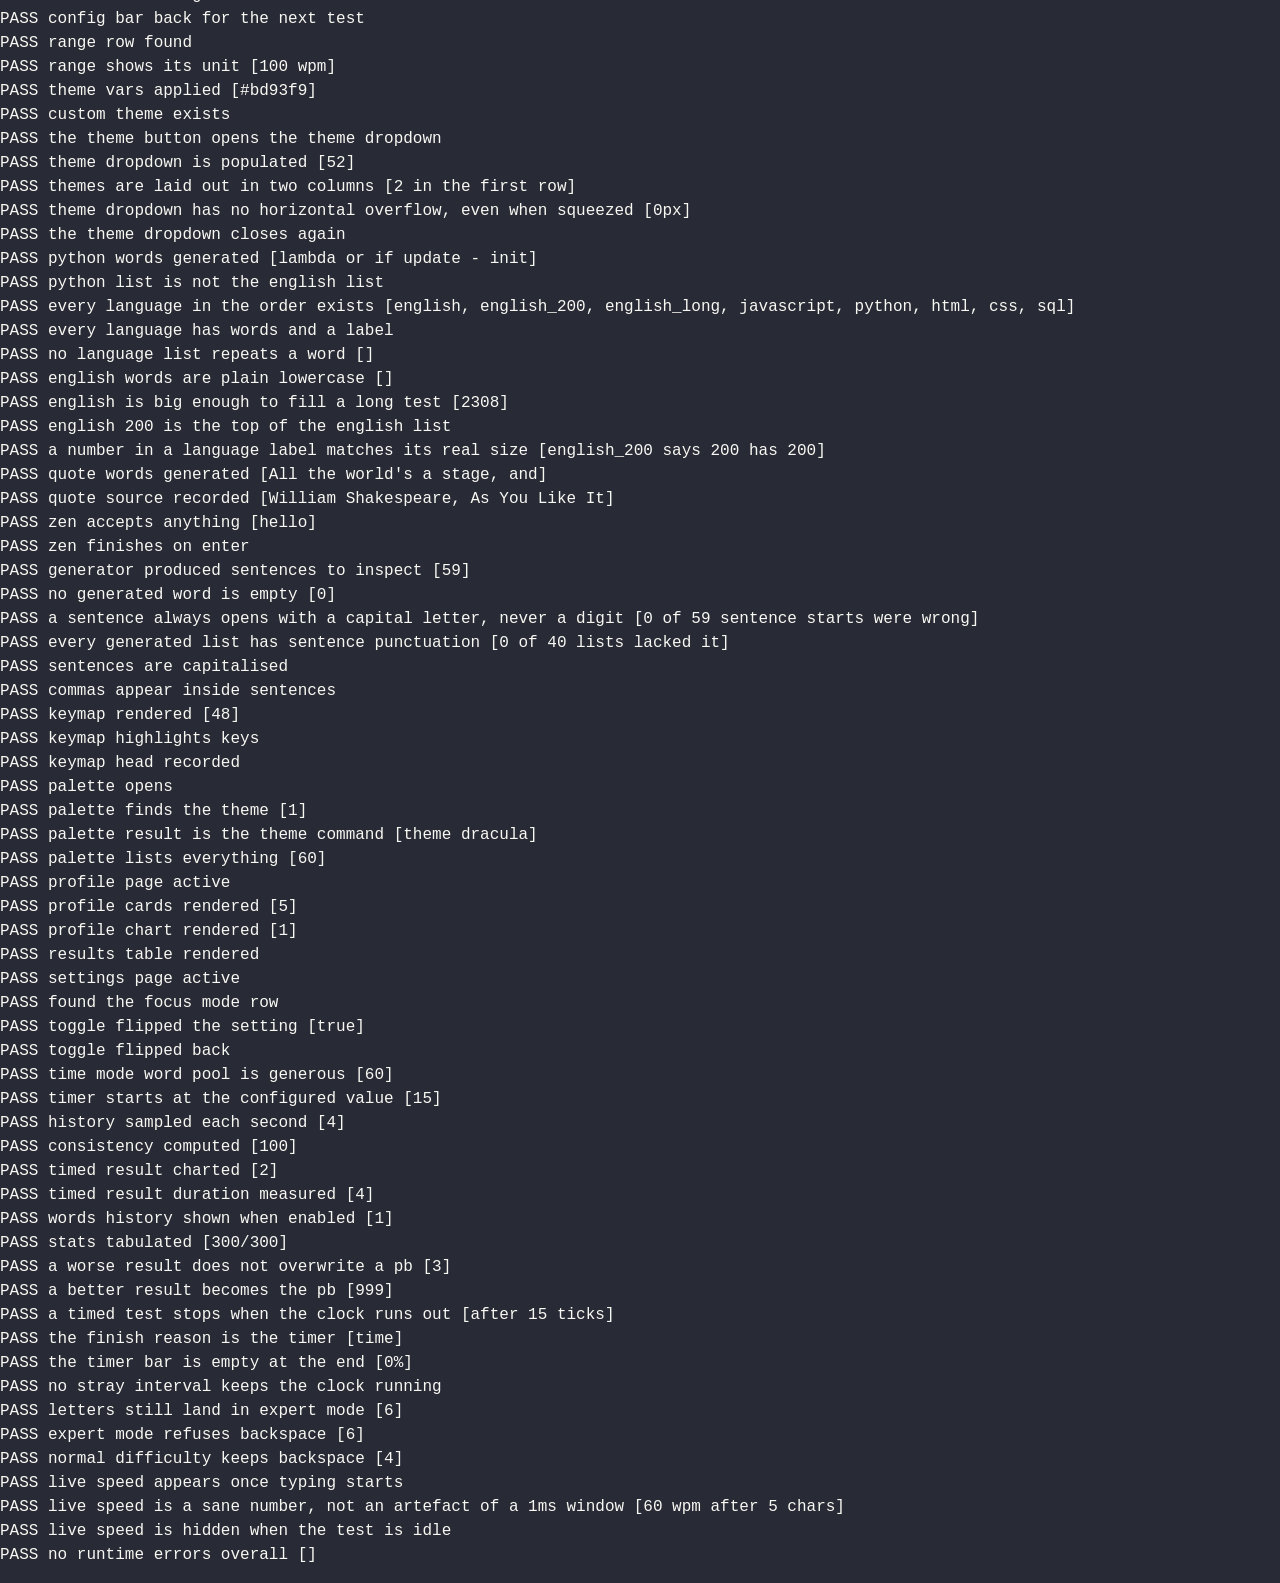
==== commit 36009022: "feat: mobile support improvements" ====
--- a/tests/smoke.html
+++ b/tests/smoke.html
@@ -62,7 +62,7 @@
 <div id="commandPalette" hidden><div class="palette-box"><input id="paletteInput"><div id="paletteList"></div></div></div>
 <div id="themeDropdown" hidden></div>
 <div id="notification" hidden></div>
-<input id="mobileInput" type="text">
+<input id="mobileInput" type="text" inputmode="text" enterkeyhint="enter" autocomplete="off" autocorrect="off" autocapitalize="none" spellcheck="false" aria-label="typing input" tabindex="-1">
 
 <script>
 /* capture every runtime error before anything else loads */
--- a/css/style.css
+++ b/css/style.css
@@ -35,7 +35,9 @@
 
 [hidden] { display: none !important; }
 
-html, body { height: 100%; }
+html { height: 100%; }
+body { min-height: 100vh; min-height: var(--app-height, 100vh); height: auto; touch-action: manipulation; }
+body { overscroll-behavior-y: contain; }
 
 body {
   margin: 0;
@@ -897,6 +899,9 @@
   height: 1px;
   top: 50%;
   left: -100px;
+  font-size: 16px;
+  -webkit-user-select: text;
+  user-select: text;
 }
 
 /* ============================== RESPONSIVE ============================== */
@@ -905,21 +910,57 @@
   #result { grid-template-columns: 1fr; }
   .result-big .stat-value { font-size: 3rem; }
   #liveStats { position: static; margin-bottom: 0.5rem; }
-  #wordsWrapper { margin-top: 0; height: calc(var(--line-height) * 2); }
+  #wordsWrapper { margin-top: 0; height: calc(var(--line-height) * 3); }
+  .result-buttons { flex-wrap: wrap; }
+  .result-buttons .button { flex: 1 1 10rem; justify-content: center; }
 }
 
 @media (max-width: 640px) {
   :root { --font-size: 1.15rem; --line-height: 1.9rem; }
-  #top { padding: 0.7rem 1rem; }
-  #main { padding: 0 0.8rem; }
-  .nav-center { order: 3; width: 100%; justify-content: center; }
-  #configBar { font-size: 0.75rem; margin-bottom: 1.5rem; }
+  #top { padding: 0.6rem 0.8rem; gap: 0.5rem; }
+  #main { padding: 0 0.6rem; }
+  .nav-center { order: 3; width: 100%; justify-content: center; flex-wrap: wrap; }
+  .logo-text { font-size: 1.1rem; }
+  #configBar { font-size: 0.72rem; margin-bottom: 1rem; padding: 0.3rem 0.5rem; gap: 0.1rem 0.2rem; }
+  .config-button { padding: 0.25rem 0.4rem; }
+  .config-spacer { width: 0.4rem; }
   .dropdown-list { grid-template-columns: minmax(0, 1fr); }
-  #themeDropdown { width: calc(100vw - 2rem); }
+  #themeDropdown { width: calc(100vw - 1.5rem); }
   .setting { grid-template-columns: 1fr; }
   .setting-control { grid-row: auto; grid-column: 1; justify-content: flex-start; }
   .keymap-key.space { min-width: 6rem; }
   #keymap { display: none !important; }
+  #typingTest { justify-content: flex-start; padding-top: 0.5rem; }
+  #testArea { min-height: 0; }
+  #main { justify-content: flex-start; }
+  input, textarea, select { font-size: 16px; }
+  .text-input { min-width: 0; width: 100%; }
+  input[type="range"] { width: 100%; }
+  .range-value { min-width: 2rem; }
+  .result-table { display: block; overflow-x: auto; -webkit-overflow-scrolling: touch; }
+  #notification { top: 1rem; bottom: auto; left: 50%; transform: translateX(-50%); }
+  #outOfFocus button { padding: 1rem 1.6rem; font-size: 1rem; }
+  body.focus-mode.typing #top,
+  body.focus-mode.typing #bottom,
+  body.focus-mode.typing #configBar,
+  body.focus-mode.typing #keymap { opacity: 1; }
+}
+
+@media (max-width: 420px) {
+  :root { --font-size: 1.05rem; --line-height: 1.75rem; }
+  #liveStats { gap: 0.7rem; }
+  .live-stat-value { font-size: 1.3rem; }
+  .result-big .stat-value { font-size: 2.4rem; }
+  .nav-item { padding: 0.3rem 0.5rem; font-size: 0.8rem; }
+}
+
+@media (pointer: coarse) {
+  body { -webkit-tap-highlight-color: transparent; }
+  button { min-height: 2.4rem; }
+  #top, #bottom { padding-left: max(0.8rem, env(safe-area-inset-left)); padding-right: max(0.8rem, env(safe-area-inset-right)); }
+  #main { padding-left: max(0.6rem, env(safe-area-inset-left)); padding-right: max(0.6rem, env(safe-area-inset-right)); }
+  #bottom { padding-bottom: max(1rem, env(safe-area-inset-bottom)); }
+  #notification { padding-left: max(0.7rem, env(safe-area-inset-left)); padding-right: max(0.7rem, env(safe-area-inset-right)); }
 }
 
 @media (prefers-reduced-motion: reduce) {
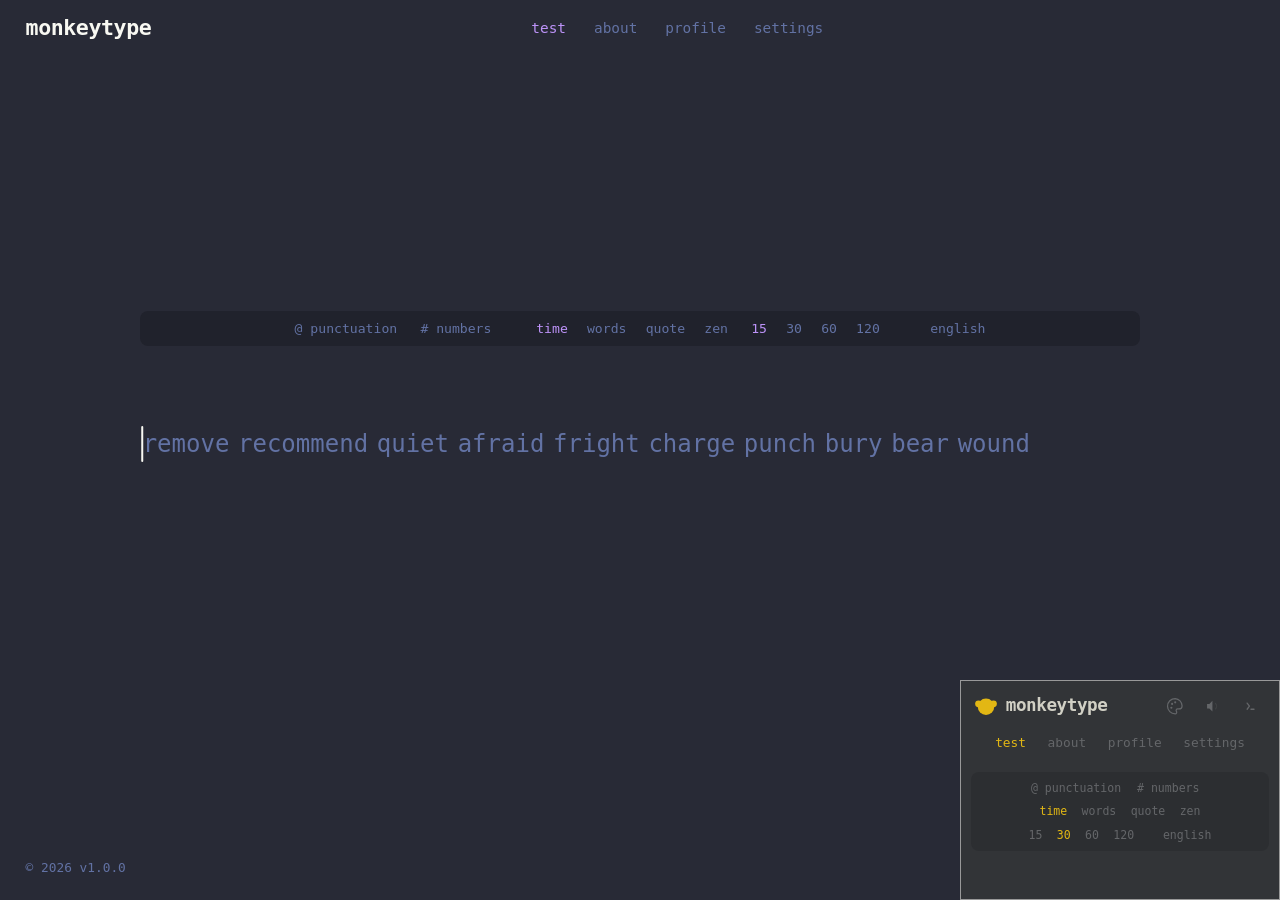
==== commit 382bf013: "fix: remove leftover debug scripts from index.html and guard the suite against their return Six inli" ====
--- a/tests/smoke.html
+++ b/tests/smoke.html
@@ -102,6 +102,63 @@
     return ev;
   }
 
+  /* The harness above mirrors index.html's markup, so a stray script tag in the
+     real page would never run here. Load the genuine article in an iframe and
+     prove a fresh boot leaves it alone: no debug leftovers on the page, no
+     settings saved behind the user's back, no results or pbs recorded. */
+  function runIndexBootChecks(done) {
+    let iframe;
+    try {
+      /* the smoke page's own runs wrote to the shared localStorage; give the
+         real page the clean slate a first-time visitor gets */
+      const snapshot = {};
+      for (let i = 0; i < localStorage.length; i++) {
+        const k = localStorage.key(i);
+        snapshot[k] = localStorage.getItem(k);
+      }
+      localStorage.clear();
+      iframe = document.createElement("iframe");
+      iframe.src = "../index.html";
+      iframe.style.cssText = "position:fixed;right:0;bottom:0;width:320px;height:220px;border:1px solid #999;background:#fff;z-index:9999";
+      document.body.appendChild(iframe);
+      /* the debug junk this guard exists for ran on a 1s timer with nested
+         500ms steps, so give the real page three seconds to misbehave */
+      setTimeout(function () {
+        try {
+          const doc = iframe.contentWindow.document;
+          const Real = iframe.contentWindow.MT;
+          check("real index.html loads its scripts", !!Real && !!Real.Config && !!Real.Typing, Real ? "MT present" : "MT missing");
+          if (Real) {
+            check("a fresh boot saves no settings",
+              Real.Config.data.mode === "time" && Real.Config.data.words === 25,
+              Real.Config.data.mode + " / " + Real.Config.data.words + " words");
+            check("a fresh boot records no results", Real.Store.results.length === 0, Real.Store.results.length);
+            check("a fresh boot records no pbs", Object.keys(Real.Store.pbs).length === 0);
+            check("a fresh boot is sitting on a fresh test",
+              Real.Typing.finished === false && Real.Typing.words.length > 0, Real.Typing.words.length);
+          }
+          const leftovers = Array.prototype.filter.call(doc.querySelectorAll("body *"), function (el) {
+            return /\bDIAG\b/.test(el.textContent || "");
+          });
+          check("the real page has no debug leftovers",
+            leftovers.length === 0 && !doc.getElementById("diag"),
+            leftovers.length + " node(s) with DIAG text");
+        } catch (err) {
+          check("real index.html booted clean", false,
+            "could not read the iframe: " + err.message + " — serve over http:// or use --allow-file-access-from-files");
+        }
+        localStorage.clear();
+        for (const k in snapshot) localStorage.setItem(k, snapshot[k]);
+        iframe.remove();
+        done();
+      }, 3000);
+    } catch (err) {
+      check("real index.html booted clean", false, "could not create the iframe: " + err.message);
+      if (iframe) iframe.remove();
+      done();
+    }
+  }
+
   function run() {
   try {
     /* start from a clean slate so repeated runs are comparable */
@@ -477,12 +534,15 @@
     failed++;
   }
 
-  out.unshift("SMOKE_RESULT failed=" + failed + " total=" + ran);
-  const pre = document.createElement("pre");
-  pre.id = "smoke-report";
-  pre.textContent = out.join("\n");
-  document.body.appendChild(pre);
-  document.title = "SMOKE failed=" + failed + " total=" + ran;
+  /* finish against the real index.html, then print the report */
+  runIndexBootChecks(function () {
+    out.unshift("SMOKE_RESULT failed=" + failed + " total=" + ran);
+    const pre = document.createElement("pre");
+    pre.id = "smoke-report";
+    pre.textContent = out.join("\n");
+    document.body.appendChild(pre);
+    document.title = "SMOKE failed=" + failed + " total=" + ran;
+  });
   }
 
   /* app.js boots on DOMContentLoaded, and it registered its listener first */
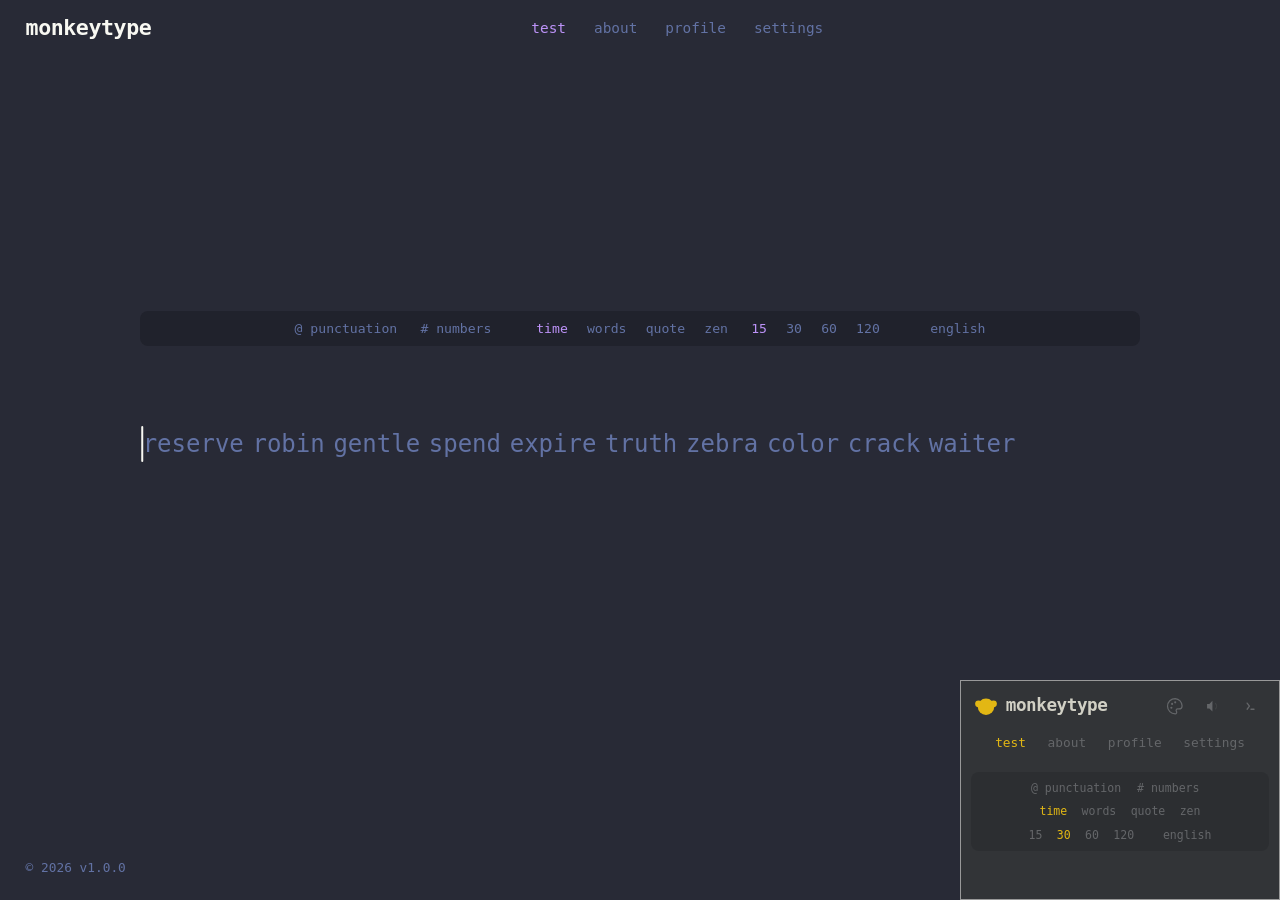
==== commit 02971534: "test: pin the clock in the wpm sanity check instead of relying on machine speed computeWpm divides b" ====
--- a/tests/smoke.html
+++ b/tests/smoke.html
@@ -187,7 +187,18 @@
     check("keypresses counted", T.keypressTotal > 0, T.keypressTotal);
     check("all correct so far", T.keypressIncorrect === 0, T.keypressIncorrect);
     check("accuracy 100", Math.round(T.computeAccuracy()) === 100, T.computeAccuracy());
-    check("wpm is a sane number", T.computeWpm() > 0 && T.computeWpm() < 2000, T.computeWpm());
+    /* computeWpm divides by the real elapsed window. These keystrokes were all
+       dispatched in one synchronous burst, so "elapsed" was however long this
+       machine took to run the loop: milliseconds in a fast headless renderer
+       (four-digit wpm) but hundreds of milliseconds in a slow browser, which
+       passed by luck. Pin the clock instead of hoping: pretend the burst took
+       10 seconds and check the arithmetic against that. */
+    T.startTime = Date.now() - 10000;
+    const saneWpm = T.computeWpm();
+    const saneExpected = Math.round(T.correctChars / 5 / (10000 / 60000));
+    check("wpm is a sane number",
+      saneWpm > 0 && saneWpm < 500 && Math.abs(saneWpm - saneExpected) <= 2,
+      saneWpm + " wpm for " + T.correctChars + " correct chars over a pinned 10s");
     check("caret positioned", document.getElementById("caret").style.left !== "", document.getElementById("caret").style.left);
 
     /* ---- make a deliberate mistake, then fix it ---- */
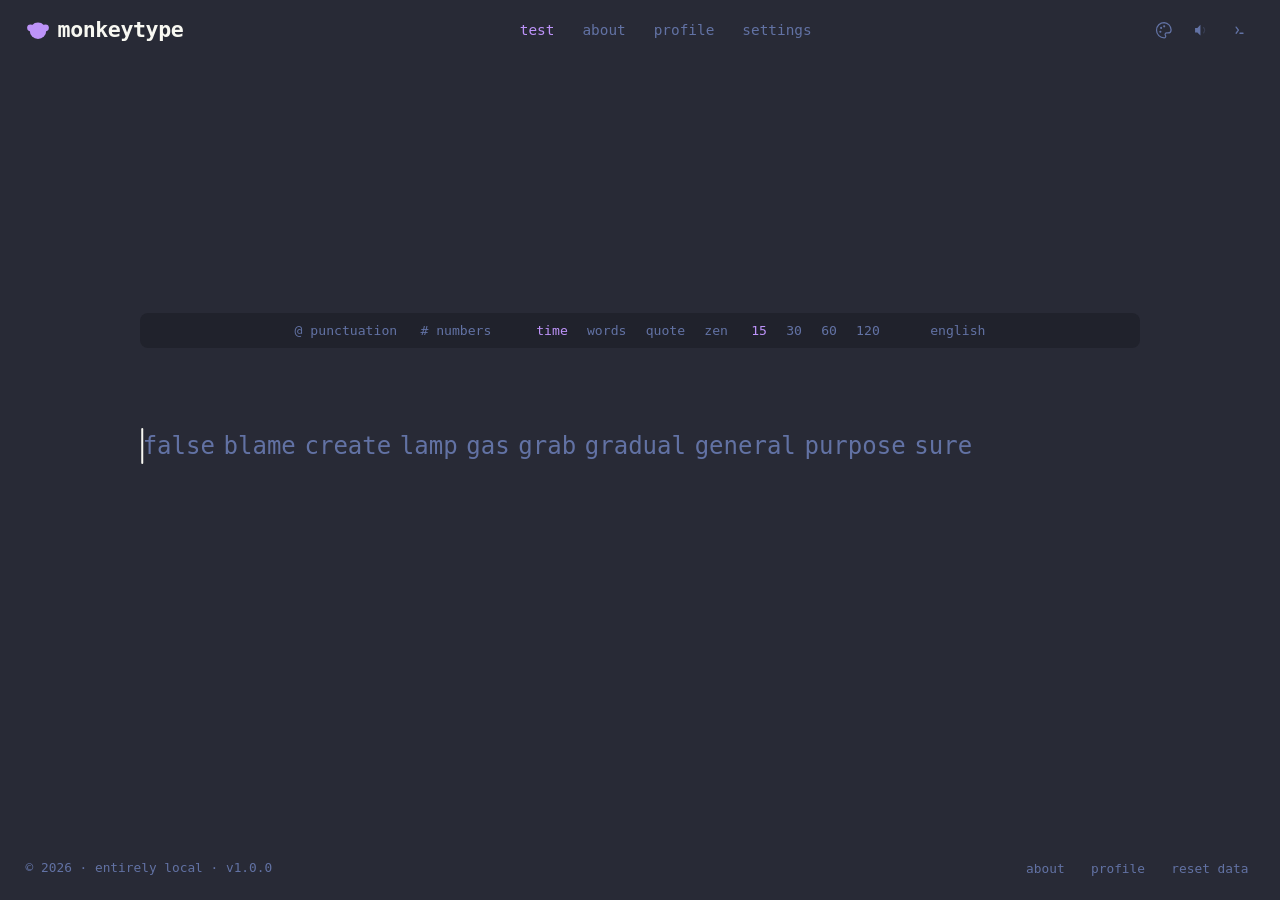
==== commit 99f24f7c: "test: run the smoke suite inside the real index.html The suite mirrored index.html's markup, so anyt" ====
--- a/tests/smoke.html
+++ b/tests/smoke.html
@@ -3,566 +3,77 @@
 <head>
 <meta charset="utf-8">
 <title>monkeytype local &mdash; smoke tests</title>
-<link rel="stylesheet" href="../css/style.css">
-</head>
-<body data-page="test">
-<header id="top">
-  <div class="nav-left"><a class="logo" data-nav="test" href="#test"><span class="logo-text">monkeytype</span></a></div>
-  <nav class="nav-center">
-    <button class="nav-item" data-nav="test">test</button>
-    <button class="nav-item" data-nav="about">about</button>
-    <button class="nav-item" data-nav="profile">profile</button>
-    <button class="nav-item" data-nav="settings">settings</button>
-  </nav>
-  <div class="nav-right">
-    <button class="icon-button" id="themeButton"></button>
-    <button class="icon-button" id="soundButton"></button>
-    <button class="icon-button" id="commandButton"></button>
-  </div>
-</header>
-<main id="main">
-  <section class="page" data-page="test">
-    <div id="typingTest">
-      <div id="configBar">
-        <div class="config-group" id="cg-punctuation"><button class="config-button" data-config="punctuation">@ punctuation</button></div>
-        <div class="config-group" id="cg-numbers"><button class="config-button" data-config="numbers"># numbers</button></div>
-        <div class="config-spacer"></div>
-        <div class="config-group" id="cg-mode">
-          <button class="config-button" data-mode="time">time</button>
-          <button class="config-button" data-mode="words">words</button>
-          <button class="config-button" data-mode="quote">quote</button>
-          <button class="config-button" data-mode="zen">zen</button>
-        </div>
-        <div class="config-group" id="cg-values"></div>
-        <div class="config-spacer"></div>
-        <div class="config-group" id="cg-funbox"></div>
-        <div class="config-group" id="cg-language"></div>
-      </div>
-      <div id="testArea">
-        <div id="liveStats">
-          <div class="live-stat" id="liveWpm"><span class="live-stat-value">0</span></div>
-          <div class="live-stat" id="liveAcc"><span class="live-stat-value">100%</span></div>
-          <div class="live-stat" id="liveBurst"><span class="live-stat-value">0</span></div>
-          <div class="live-stat" id="liveTimer"><span class="live-stat-value">30</span></div>
-        </div>
-        <div id="wordsWrapper"><div id="words"></div><div id="caret" class="caret"></div><div id="paceCaret" class="caret pace-caret"></div></div>
-        <div id="timerBar"><div id="timerBarFill"></div></div>
-        <div id="outOfFocus" hidden><button id="focusButton">focus</button></div>
-        <div id="result" hidden></div>
-      </div>
-      <div id="keymap" hidden></div>
-      <div id="restartHint" hidden></div>
-    </div>
-  </section>
-  <section class="page" data-page="about"><div class="page-content about"><h1>about</h1><p>hi</p></div></section>
-  <section class="page" data-page="settings"><div class="page-content"><div id="settingsContent"></div></div></section>
-  <section class="page" data-page="profile"><div class="page-content"><div id="profileContent"></div></div></section>
-</main>
-<footer id="bottom"><span>&copy; <span id="year"></span> v<span id="version"></span></span><button id="footerResetButton">reset</button></footer>
-<div id="commandPalette" hidden><div class="palette-box"><input id="paletteInput"><div id="paletteList"></div></div></div>
-<div id="themeDropdown" hidden></div>
-<div id="notification" hidden></div>
-<input id="mobileInput" type="text" inputmode="text" enterkeyhint="enter" autocomplete="off" autocorrect="off" autocapitalize="none" spellcheck="false" aria-label="typing input" tabindex="-1">
-
 <script>
-/* capture every runtime error before anything else loads */
+/* capture runtime errors before anything else runs */
 window.__errors = [];
+window.__errHooked = false;
 window.addEventListener("error", function (e) {
   window.__errors.push(String(e.message) + " @ " + (e.filename || "") + ":" + (e.lineno || 0));
 });
 window.addEventListener("unhandledrejection", function (e) {
   window.__errors.push("promise: " + String(e.reason));
 });
+window.__errHooked = true;
 </script>
-<script src="../js/data/words.js"></script>
-<script src="../js/data/quotes.js"></script>
-<script src="../js/data/themes.js"></script>
-<script src="../js/keymap.js"></script>
-<script src="../js/config.js"></script>
-<script src="../js/sound.js"></script>
-<script src="../js/chart.js"></script>
-<script src="../js/typing.js"></script>
-<script src="../js/commands.js"></script>
-<script src="../js/ui.js"></script>
-<script src="../js/app.js"></script>
+</head>
+<body>
+<script>
+/* The suite used to mirror index.html's markup, which let broken markup hide from it:
+   debug scripts appended to index.html never ran here. So load the real page instead:
+   fetch index.html, add a <base> so js/ and css/ resolve from the repo root, re-arm the
+   error capture, append tests/smoke.js, and write the result out as this document.
+   Reading a local file needs either HTTP (python -m http.server) or
+   --allow-file-access-from-files; both are documented in the README. */
+var CAPTURE =
+  '<script>window.__errors = window.__errors || [];' +
+  'if (!window.__errHooked) {' +
+  'window.__errHooked = true;' +
+  'window.addEventListener("error", function (e) {' +
+  'window.__errors.push(String(e.message) + " @ " + (e.filename || "") + ":" + (e.lineno || 0));' +
+  '});' +
+  'window.addEventListener("unhandledrejection", function (e) {' +
+  'window.__errors.push("promise: " + String(e.reason));' +
+  '});}' +
+  '<\/script>';
 
-<script>
-(function () {
-  const out = [];
-  let failed = 0;
-  let ran = 0;
-  function check(name, condition, extra) {
-    ran++;
-    out.push((condition ? "PASS " : "FAIL ") + name + (extra !== undefined ? " [" + extra + "]" : ""));
-    if (!condition) failed++;
-  }
-  function key(k, opts) {
-    const ev = new KeyboardEvent("keydown", Object.assign({ key: k, bubbles: true, cancelable: true }, opts || {}));
-    document.dispatchEvent(ev);
-    return ev;
-  }
+function fail(message) {
+  var pre = document.createElement("pre");
+  pre.id = "smoke-report";
+  pre.textContent =
+    "SMOKE_RESULT failed=1 total=1\n" +
+    "FAIL loaded index.html [" + message + "]\n" +
+    "This page now runs the suite inside the real index.html. Serve the folder\n" +
+    "(python -m http.server 4587) and open http://localhost:4587/tests/smoke.html,\n" +
+    "or run headless with --allow-file-access-from-files as the README shows.";
+  document.body.appendChild(pre);
+  document.title = "SMOKE failed=1 total=1";
+}
 
-  /* The harness above mirrors index.html's markup, so a stray script tag in the
-     real page would never run here. Load the genuine article in an iframe and
-     prove a fresh boot leaves it alone: no debug leftovers on the page, no
-     settings saved behind the user's back, no results or pbs recorded. */
-  function runIndexBootChecks(done) {
-    let iframe;
-    try {
-      /* the smoke page's own runs wrote to the shared localStorage; give the
-         real page the clean slate a first-time visitor gets */
-      const snapshot = {};
-      for (let i = 0; i < localStorage.length; i++) {
-        const k = localStorage.key(i);
-        snapshot[k] = localStorage.getItem(k);
-      }
-      localStorage.clear();
-      iframe = document.createElement("iframe");
-      iframe.src = "../index.html";
-      iframe.style.cssText = "position:fixed;right:0;bottom:0;width:320px;height:220px;border:1px solid #999;background:#fff;z-index:9999";
-      document.body.appendChild(iframe);
-      /* the debug junk this guard exists for ran on a 1s timer with nested
-         500ms steps, so give the real page three seconds to misbehave */
-      setTimeout(function () {
-        try {
-          const doc = iframe.contentWindow.document;
-          const Real = iframe.contentWindow.MT;
-          check("real index.html loads its scripts", !!Real && !!Real.Config && !!Real.Typing, Real ? "MT present" : "MT missing");
-          if (Real) {
-            check("a fresh boot saves no settings",
-              Real.Config.data.mode === "time" && Real.Config.data.words === 25,
-              Real.Config.data.mode + " / " + Real.Config.data.words + " words");
-            check("a fresh boot records no results", Real.Store.results.length === 0, Real.Store.results.length);
-            check("a fresh boot records no pbs", Object.keys(Real.Store.pbs).length === 0);
-            check("a fresh boot is sitting on a fresh test",
-              Real.Typing.finished === false && Real.Typing.words.length > 0, Real.Typing.words.length);
-          }
-          const leftovers = Array.prototype.filter.call(doc.querySelectorAll("body *"), function (el) {
-            return /\bDIAG\b/.test(el.textContent || "");
-          });
-          check("the real page has no debug leftovers",
-            leftovers.length === 0 && !doc.getElementById("diag"),
-            leftovers.length + " node(s) with DIAG text");
-        } catch (err) {
-          check("real index.html booted clean", false,
-            "could not read the iframe: " + err.message + " — serve over http:// or use --allow-file-access-from-files");
-        }
-        localStorage.clear();
-        for (const k in snapshot) localStorage.setItem(k, snapshot[k]);
-        iframe.remove();
-        done();
-      }, 3000);
-    } catch (err) {
-      check("real index.html booted clean", false, "could not create the iframe: " + err.message);
-      if (iframe) iframe.remove();
-      done();
-    }
-  }
-
-  function run() {
-  try {
-    /* start from a clean slate so repeated runs are comparable */
-    MT.Store.clear();
-    MT.Config.load();
-    MT.Config.apply();
-    MT.Typing.nextTest();
-    check("boot: no runtime errors so far", window.__errors.length === 0, window.__errors.join(" | "));
-    check("config loaded", !!MT.Config.data && MT.Config.data.mode === "time");
-    check("words rendered", document.querySelectorAll("#words .word").length > 10, document.querySelectorAll("#words .word").length);
-    check("first word active", document.querySelectorAll("#words .word.active").length === 1);
-    check("settings rendered", document.querySelectorAll(".setting").length > 20, document.querySelectorAll(".setting").length);
-    check("config bar values rendered", document.querySelectorAll("#cg-values .config-button").length === 4, document.querySelectorAll("#cg-values .config-button").length);
-    check("language button rendered", document.querySelectorAll("#cg-language .config-button").length === 1);
-
-    /* ---- type some words correctly ---- */
-    const T = MT.Typing;
-    const words = T.words.slice(0, 8);
-    words.forEach(function (w, idx) {
-      for (const ch of w) key(ch);
-      key(" ");
-      check("word " + idx + " fully correct", T.wordIsFullyCorrect(idx), words[idx] + " vs " + T.input[idx].join(""));
+/* cache: "no-cache" matters: the suite must test the index.html on disk, not the
+   one a previous visit happened to cache */
+fetch("../index.html", { cache: "no-cache" })
+  .then(function (res) {
+    if (!res.ok) throw new Error("HTTP " + res.status);
+    return res.text();
+  })
+  .then(function (html) {
+    /* <base> goes first in <head> so the stylesheet link resolves too */
+    html = html.replace(/<head[^>]*>/i, function (m) {
+      return m + '<base href="../">' + CAPTURE;
     });
-    check("activeIndex advanced", T.activeIndex === 8, T.activeIndex);
-    check("started", T.started === true);
-    check("keypresses counted", T.keypressTotal > 0, T.keypressTotal);
-    check("all correct so far", T.keypressIncorrect === 0, T.keypressIncorrect);
-    check("accuracy 100", Math.round(T.computeAccuracy()) === 100, T.computeAccuracy());
-    /* computeWpm divides by the real elapsed window. These keystrokes were all
-       dispatched in one synchronous burst, so "elapsed" was however long this
-       machine took to run the loop: milliseconds in a fast headless renderer
-       (four-digit wpm) but hundreds of milliseconds in a slow browser, which
-       passed by luck. Pin the clock instead of hoping: pretend the burst took
-       10 seconds and check the arithmetic against that. */
-    T.startTime = Date.now() - 10000;
-    const saneWpm = T.computeWpm();
-    const saneExpected = Math.round(T.correctChars / 5 / (10000 / 60000));
-    check("wpm is a sane number",
-      saneWpm > 0 && saneWpm < 500 && Math.abs(saneWpm - saneExpected) <= 2,
-      saneWpm + " wpm for " + T.correctChars + " correct chars over a pinned 10s");
-    check("caret positioned", document.getElementById("caret").style.left !== "", document.getElementById("caret").style.left);
-
-    /* ---- make a deliberate mistake, then fix it ---- */
-    const target = T.words[8];
-    const wrong = target[0] === "z" ? "q" : "z";
-    key(wrong);
-    check("wrong char marked incorrect", document.querySelectorAll("#words .word.active .letter.incorrect").length === 1);
-    check("word flagged as error", document.querySelectorAll("#words .word.active.error").length === 1);
-    check("keypressIncorrect counted", T.keypressIncorrect === 1, T.keypressIncorrect);
-    check("accuracy dropped", Math.round(T.computeAccuracy()) < 100, T.computeAccuracy());
-
-    key("Backspace");
-    check("backspace removed the char", T.input[8].length === 0, JSON.stringify(T.input[8]));
-    check("error class cleared", document.querySelectorAll("#words .word.active.error").length === 0);
-
-    /* extra letters */
-    for (const ch of target) key(ch);
-    key("z"); key("z");
-    check("extra letters rendered", document.querySelectorAll("#words .word.active .letter.extra").length === 2, document.querySelectorAll("#words .word.active .letter.extra").length);
-    check("extra counted", T.input[8].length === target.length + 2, T.input[8].length);
-    const extraSpans = document.querySelectorAll("#words .word.active .letter.extra");
-    const caretLeft = parseFloat(document.getElementById("caret").style.left);
-    const lastExtraRight = extraSpans[extraSpans.length - 1].offsetLeft + extraSpans[extraSpans.length - 1].offsetWidth;
-    check("caret follows the extra letters", Math.abs(caretLeft - lastExtraRight) < 2, caretLeft + " vs " + lastExtraRight);
-    key("Backspace"); key("Backspace");
-    check("extras removed by backspace", T.input[8].length === target.length, T.input[8].length);
-
-    /* backspace back into the previous word */
-    while (T.input[8] && T.input[8].length) key("Backspace");
-    check("word 8 emptied", T.input[8].length === 0, T.input[8].length);
-    const beforeIndex = T.activeIndex;
-    key("Backspace");
-    check("backspace crosses back a word", T.activeIndex === beforeIndex - 1, T.activeIndex + " from " + beforeIndex);
-
-    /* ---- chart renderer with real data ---- */
-    const chartHost = document.createElement("div");
-    chartHost.style.width = "600px";
-    document.body.appendChild(chartHost);
-    MT.Chart.render(chartHost, {
-      xLabels: ["1", "2", "3", "4"],
-      lines: [
-        { name: "wpm", color: "var(--main-color)", values: [40, 55, 60, 58], fill: true },
-        { name: "raw", color: "var(--sub-color)", values: [50, 70, 75, 72] },
-      ],
-      bars: { name: "errors", color: "var(--error-color)", values: [0, 2, 1, 3] },
-      height: 200,
+    html = html.replace(/<\/body>/i, function (m) {
+      /* bust http caching of the harness itself so an edited smoke.js is always the
+         one that runs; file:// keeps the plain path for --allow-file-access-from-files */
+      var src = location.protocol === "file:" ? "tests/smoke.js" : "tests/smoke.js?b=" + Date.now();
+      return '<script src="' + src + '"><\/script>' + m;
     });
-    check("chart draws both lines", chartHost.querySelectorAll("svg polyline").length === 2, chartHost.querySelectorAll("svg polyline").length);
-    check("chart draws error bars", chartHost.querySelectorAll("svg rect").length >= 3, chartHost.querySelectorAll("svg rect").length);
-    check("chart draws a legend", chartHost.querySelectorAll(".chart-legend span").length === 3);
-    chartHost.remove();
-
-    /* ---- finish a short words test ---- */
-    MT.Config.set("mode", "words");
-    MT.Config.set("words", 10);
-    MT.Typing.load(false);
-    check("words test of 10", T.words.length === 10, T.words.length);
-    check("result hidden while testing", document.getElementById("result").hidden === true);
-
-    T.words.forEach(function (w) {
-      for (const ch of w) key(ch);
-      key(" ");
-    });
-    check("test finished", T.finished === true);
-    check("result screen shown", document.getElementById("result").hidden === false);
-    check("config bar hidden on the result screen", document.getElementById("configBar").style.display === "none");
-    check("short test skips the chart politely", (T.result.history.length < 2 && document.querySelector("#resultChart svg") === null) || T.result.history.length >= 2, T.result.history.length);
-    check("result shows wpm", /\d/.test(document.querySelector("#result .result-big .stat-value").textContent), document.querySelector("#result .result-big .stat-value").textContent);
-    check("result stored", MT.Store.results.length === 1, MT.Store.results.length);
-    check("pb recorded", Object.keys(MT.Store.pbs).length === 1);
-    check("pb flagged on result", T.result.isPb === true);
-
-    /* ---- typing after the result starts a new test ---- */
-    key("Enter");
-    check("enter starts the next test", T.finished === false && T.words.length === 10);
-    check("result hidden again", document.getElementById("result").hidden === true);
-    check("config bar back for the next test", document.getElementById("configBar").style.display === "");
-
-    /* ---- range settings carry their unit ---- */
-    const speedRow = Array.prototype.slice.call(document.querySelectorAll(".setting")).filter(function (row) {
-      return row.querySelector(".setting-name") && row.querySelector(".setting-name").textContent === "Pace caret custom speed";
-    })[0];
-    check("range row found", !!speedRow);
-    if (speedRow) {
-      check("range shows its unit", speedRow.querySelector(".range-value").textContent === "100 wpm", speedRow.querySelector(".range-value").textContent);
-    }
-
-    /* ---- theme + language + mode switching ---- */
-    MT.Config.set("theme", "dracula");
-    MT.Config.apply();
-    check("theme vars applied", document.documentElement.style.getPropertyValue("--main-color").length > 0, document.documentElement.style.getPropertyValue("--main-color"));
-    check("custom theme exists", !!MT.Config.data.customTheme.bg);
-
-    /* ---- the theme dropdown never scrolls sideways ---- */
-    document.getElementById("themeButton").click();
-    const dd = document.getElementById("themeDropdown");
-    check("the theme button opens the theme dropdown", dd.hidden === false);
-    const ddItems = dd.querySelectorAll(".dropdown-item");
-    check("theme dropdown is populated", ddItems.length > 40, ddItems.length);
-
-    const firstRowTop = Math.min.apply(null, Array.prototype.map.call(ddItems, function (el) { return el.offsetTop; }));
-    const inFirstRow = Array.prototype.filter.call(ddItems, function (el) { return el.offsetTop === firstRowTop; }).length;
-    check("themes are laid out in two columns", inFirstRow === 2, inFirstRow + " in the first row");
-
-    /* Squeeze it hard. A bare 1fr track has a min-content floor, so a long name
-       like "frozen_llama" used to widen the grid past the box and force a
-       horizontal scrollbar. This is the condition that produced one. */
-    const ddWidth = dd.style.width;
-    dd.style.width = "12rem";
-    const sideways = dd.scrollWidth - dd.clientWidth;
-    check("theme dropdown has no horizontal overflow, even when squeezed", sideways <= 1, sideways + "px");
-    dd.style.width = ddWidth;
-    MT.UI.closeDropdown();
-    check("the theme dropdown closes again", dd.hidden === true);
-
-    MT.Config.set("language", "python");
-    MT.Typing.load(false);
-    check("python words generated", T.words.length > 0 && T.words.every(function (w) {
-      return MT.languages.python.words.indexOf(w) !== -1;
-    }), T.words.slice(0, 6).join(" "));
-    check("python list is not the english list", MT.languages.python.words.indexOf("the") === -1 && MT.languages.english.words.indexOf("def") === -1);
-
-    /* ---- the word lists keep the promises their labels make ---- */
-    const langs = MT.languageOrder;
-    check("every language in the order exists", langs.length > 0 && langs.every(function (n) { return !!MT.languages[n]; }), langs.join(", "));
-    check("every language has words and a label", langs.every(function (n) {
-      const l = MT.languages[n];
-      return l.words.length > 0 && typeof l.label === "string" && l.label.length > 0;
-    }));
-    check("no language list repeats a word", langs.every(function (n) {
-      const w = MT.languages[n].words;
-      return w.length === new Set(w).size;
-    }), langs.filter(function (n) { const w = MT.languages[n].words; return w.length !== new Set(w).size; }).join(", "));
-
-    const en = MT.languages.english.words;
-    check("english words are plain lowercase", en.every(function (w) { return /^[a-z]+$/.test(w); }),
-      en.filter(function (w) { return !/^[a-z]+$/.test(w); }).slice(0, 5).join(" "));
-    check("english is big enough to fill a long test", en.length >= 1000, en.length);
-    check("english 200 is the top of the english list", JSON.stringify(MT.languages.english_200.words) === JSON.stringify(en.slice(0, 200)));
-
-    const sizeClaims = langs
-      .map(function (n) { return { n: n, m: /(\d+)\s*$/.exec(MT.languages[n].label) }; })
-      .filter(function (x) { return x.m; });
-    check("a number in a language label matches its real size", sizeClaims.every(function (x) {
-      return Number(x.m[1]) === MT.languages[x.n].words.length;
-    }), sizeClaims.map(function (x) { return x.n + " says " + x.m[1] + " has " + MT.languages[x.n].words.length; }).join("; "));
-
-    MT.Config.set("mode", "quote");
-    MT.Typing.load(false);
-    check("quote words generated", T.words.length > 3, T.words.slice(0, 6).join(" "));
-    check("quote source recorded", !!T.quote && !!T.quote.source, T.quote && T.quote.source);
-
-    MT.Config.set("mode", "zen");
-    MT.Typing.load(false);
-    ["h", "e", "l", "l", "o", " "].forEach(function (ch) { key(ch); });
-    check("zen accepts anything", T.words[0] === "hello", T.words[0]);
-    key("Enter");
-    check("zen finishes on enter", T.finished === true);
-
-    /* ---- punctuation and numbers, checked as a deterministic property ---- */
-    function withSeed(seed, fn) {
-      const real = Math.random;
-      let s = seed >>> 0;
-      Math.random = function () { s = (s * 1664525 + 1013904223) >>> 0; return s / 4294967296; };
-      try { return fn(); } finally { Math.random = real; }
-    }
-
-    MT.Config.set("mode", "words");
-    MT.Config.set("words", 10);
-    MT.Config.set("language", "english");
-    MT.Config.set("punctuation", true);
-    MT.Config.set("numbers", true);
-
-    let sentenceStartViolations = 0;
-    let missingSentenceEnd = 0;
-    let emptyWords = 0;
-    let sawCapital = false;
-    let sawComma = false;
-    let sentenceStarts = 0;
-
-    withSeed(20261018, function () {
-      for (let run = 0; run < 40; run++) {
-        const words = MT.Typing.generate();
-        words.forEach(function (w, i) {
-          if (!w || !w.length) emptyWords++;
-          if (/,/.test(w)) sawComma = true;
-          const opensSentence = i === 0 || /[.!?;]$/.test(words[i - 1]);
-          if (opensSentence) {
-            sentenceStarts++;
-            const ok = /^[A-Z]/.test(w);
-            if (!ok) sentenceStartViolations++;
-            if (ok) sawCapital = true;
-          }
-        });
-        if (!words.some(function (w) { return /[.!?;]$/.test(w); })) missingSentenceEnd++;
-      }
-    });
-
-    check("generator produced sentences to inspect", sentenceStarts >= 40, sentenceStarts);
-    check("no generated word is empty", emptyWords === 0, emptyWords);
-    check("a sentence always opens with a capital letter, never a digit", sentenceStartViolations === 0, sentenceStartViolations + " of " + sentenceStarts + " sentence starts were wrong");
-    check("every generated list has sentence punctuation", missingSentenceEnd === 0, missingSentenceEnd + " of 40 lists lacked it");
-    check("sentences are capitalised", sawCapital === true);
-    check("commas appear inside sentences", sawComma === true);
-
-    MT.Config.set("words", 25);
-    MT.Config.set("punctuation", false);
-    MT.Config.set("numbers", false);
-
-    /* ---- keymap, command palette, profile ---- */
-    MT.Config.set("showKeymap", "map");
-    MT.Config.apply();
-    check("keymap rendered", document.querySelectorAll("#keymap .keymap-key").length > 25, document.querySelectorAll("#keymap .keymap-key").length);
-    MT.Typing.load(false);
-    const k0 = T.words[0];
-    key(k0[0]);
-    check("keymap highlights keys", document.querySelectorAll("#keymap .keymap-key.pressed-wrong, #keymap .keymap-key.active").length > 0);
-    check("keymap head recorded", Object.keys(MT.Keymap.heat).length > 0);
-    MT.Config.set("showKeymap", "off");
-    MT.Config.apply();
-
-    MT.Commands.openPalette();
-    check("palette opens", MT.Commands.isOpen() === true && document.getElementById("commandPalette").hidden === false);
-    MT.Commands.input.value = "dracula";
-    MT.Commands.filter("dracula");
-    check("palette finds the theme", MT.Commands.filtered.length > 0, MT.Commands.filtered.length);
-    check("palette result is the theme command", MT.Commands.filtered[0] && MT.Commands.filtered[0].item.name === "theme dracula", MT.Commands.filtered[0] && MT.Commands.filtered[0].item.name);
-    MT.Commands.filter("");
-    check("palette lists everything", MT.Commands.filtered.length > 40, MT.Commands.filtered.length);
-    MT.Commands.close();
-
-    MT.UI.showPage("profile");
-    check("profile page active", document.querySelector('.page[data-page="profile"]').classList.contains("active"));
-    check("profile cards rendered", document.querySelectorAll(".profile-card").length === 5, document.querySelectorAll(".profile-card").length);
-    check("profile chart rendered", document.querySelectorAll("#profileContent svg").length === 1 || MT.Store.results.length < 2, document.querySelectorAll("#profileContent svg").length);
-    check("results table rendered", document.querySelectorAll(".result-table tbody tr").length > 0);
-
-    MT.UI.showPage("settings");
-    check("settings page active", document.querySelector('.page[data-page="settings"]').classList.contains("active"));
-    MT.UI.showPage("test");
-
-    /* ---- direct config mutation from the settings UI ---- */
-    const focusToggle = Array.prototype.slice.call(document.querySelectorAll(".setting")).filter(function (row) {
-      return row.querySelector(".setting-name") && row.querySelector(".setting-name").textContent === "Focus mode";
-    })[0];
-    check("found the focus mode row", !!focusToggle);
-    if (focusToggle) {
-      focusToggle.querySelector(".toggle").click();
-      check("toggle flipped the setting", MT.Config.data.focusMode === true, MT.Config.data.focusMode);
-      focusToggle.querySelector(".toggle").click();
-      check("toggle flipped back", MT.Config.data.focusMode === false);
-    }
-
-    /* ---- hour-based consistency / durations do not blow up ---- */
-    MT.Config.set("mode", "time");
-    MT.Config.set("time", 15);
-    MT.Typing.load(false);
-    check("time mode word pool is generous", T.words.length >= 60, T.words.length);
-    check("timer starts at the configured value", document.querySelector("#liveTimer .live-stat-value").textContent === "15", document.querySelector("#liveTimer .live-stat-value").textContent);
-
-    /* ---- a simulated multi-second test: sampling, history and the chart ---- */
-    MT.Config.set("alwaysShowWordsHistory", true);
-    MT.Typing.load(false);
-    T.started = true;
-    T.startTime = Date.now() - 4000;
-    for (let i = 0; i < 4; i++) {
-      T.charsThisSecond = 25;
-      T.correctChars += 25;
-      T.allCharsTyped += 25;
-      T.errorsThisSecond = i === 1 ? 2 : 0;
-      T.keypressTotal += 25;
-      T.keypressCorrect += 23;
-      T.keypressIncorrect += 2;
-      T.tick();
-    }
-    check("history sampled each second", T.history.length === 4, T.history.length);
-    check("consistency computed", T.computeConsistency() > 0 && T.computeConsistency() <= 100, T.computeConsistency());
-    T.finish("time");
-    check("timed result charted", document.querySelectorAll("#resultChart svg polyline").length === 2, document.querySelectorAll("#resultChart svg polyline").length);
-    check("timed result duration measured", T.result.duration >= 3.5 && T.result.duration <= 5, T.result.duration);
-    check("words history shown when enabled", document.querySelectorAll("#resultWords .w").length > 0, document.querySelectorAll("#resultWords .w").length);
-    check("stats tabulated", T.result.wpm > 0 && T.result.raw >= T.result.wpm, T.result.wpm + "/" + T.result.raw);
-    MT.Config.set("alwaysShowWordsHistory", false);
-
-    /* ---- personal bests only improve ---- */
-    const pbCount = Object.keys(MT.Store.pbs).length;
-    const fake = Object.assign({}, T.result, { wpm: 1, timestamp: Date.now() });
-    MT.Store.checkPb(fake);
-    check("a worse result does not overwrite a pb", Object.keys(MT.Store.pbs).length === pbCount, Object.keys(MT.Store.pbs).length);
-    const fake2 = Object.assign({}, T.result, { wpm: 999, timestamp: Date.now() });
-    MT.Store.checkPb(fake2);
-    check("a better result becomes the pb", MT.Store.pbs[MT.Store.pbKey(fake2)].wpm === 999, MT.Store.pbs[MT.Store.pbKey(fake2)].wpm);
-    MT.Store.results = MT.Store.results.filter(function (r) { return r.timestamp !== fake2.timestamp; });
-
-    /* ---- the clock ends a timed test by itself ---- */
-    MT.Config.set("mode", "time");
-    MT.Config.set("time", 15);
-    MT.Config.set("punctuation", false);
-    MT.Config.set("numbers", false);
-    MT.Typing.load(false);
-    T.started = true;
-    T.startTime = Date.now() - 20000;
-    let ticks = 0;
-    while (!T.finished && ticks < 40) { T.tick(); ticks++; }
-    check("a timed test stops when the clock runs out", T.finished === true, "after " + ticks + " ticks");
-    check("the finish reason is the timer", T.result.reason === "time", T.result.reason);
-    check("the timer bar is empty at the end", document.getElementById("timerBarFill").style.width === "0%", document.getElementById("timerBarFill").style.width);
-    check("no stray interval keeps the clock running", T.timerInterval === null);
-
-    /* ---- expert difficulty takes backspace away ---- */
-    MT.Config.set("difficulty", "expert");
-    MT.Config.set("mode", "words");
-    MT.Config.set("words", 10);
-    MT.Typing.load(false);
-    const firstWord = T.words[0];
-    for (const ch of firstWord) key(ch);
-    check("letters still land in expert mode", T.input[0].length === firstWord.length, T.input[0].length);
-    key("Backspace");
-    check("expert mode refuses backspace", T.input[0].length === firstWord.length, T.input[0].length);
-    MT.Config.set("difficulty", "normal");
-    MT.Typing.load(false);
-    for (const ch of T.words[0]) key(ch);
-    key("Backspace");
-    check("normal difficulty keeps backspace", T.input[0].length === T.words[0].length - 1, T.input[0].length);
-
-    /* ---- the live speed readout is sane from the first keystroke ---- */
-    MT.Config.set("liveStatsStyle", "speed");
-    MT.Typing.load(false);
-    const probe = T.words[0].slice(0, 5);
-    probe.split("").forEach(function (ch) { key(ch); });
-    const liveNode = document.querySelector("#liveWpm .live-stat-value");
-    const live = Number(liveNode.textContent);
-    check("live speed appears once typing starts", document.getElementById("liveStats").style.visibility === "visible");
-    check("live speed is a sane number, not an artefact of a 1ms window",
-      isFinite(live) && live > 0 && live <= 200, live + " wpm after " + probe.length + " chars");
-    check("live speed is hidden when the test is idle", (function () {
-      MT.Typing.load(false);
-      return document.getElementById("liveStats").style.visibility === "hidden";
-    })());
-
-    check("no runtime errors overall", window.__errors.length === 0, window.__errors.join(" | "));
-  } catch (err) {
-    out.push("THREW " + err.message + " @ " + (err.stack || "").split("\n")[1]);
-    failed++;
-  }
-
-  /* finish against the real index.html, then print the report */
-  runIndexBootChecks(function () {
-    out.unshift("SMOKE_RESULT failed=" + failed + " total=" + ran);
-    const pre = document.createElement("pre");
-    pre.id = "smoke-report";
-    pre.textContent = out.join("\n");
-    document.body.appendChild(pre);
-    document.title = "SMOKE failed=" + failed + " total=" + ran;
+    document.open();
+    document.write(html);
+    document.close();
+  })
+  .catch(function (err) {
+    fail(String(err && err.message || err));
   });
-  }
-
-  /* app.js boots on DOMContentLoaded, and it registered its listener first */
-  if (document.readyState === "loading") {
-    window.addEventListener("DOMContentLoaded", run);
-  } else {
-    run();
-  }
-})();
 </script>
 </body>
 </html>
